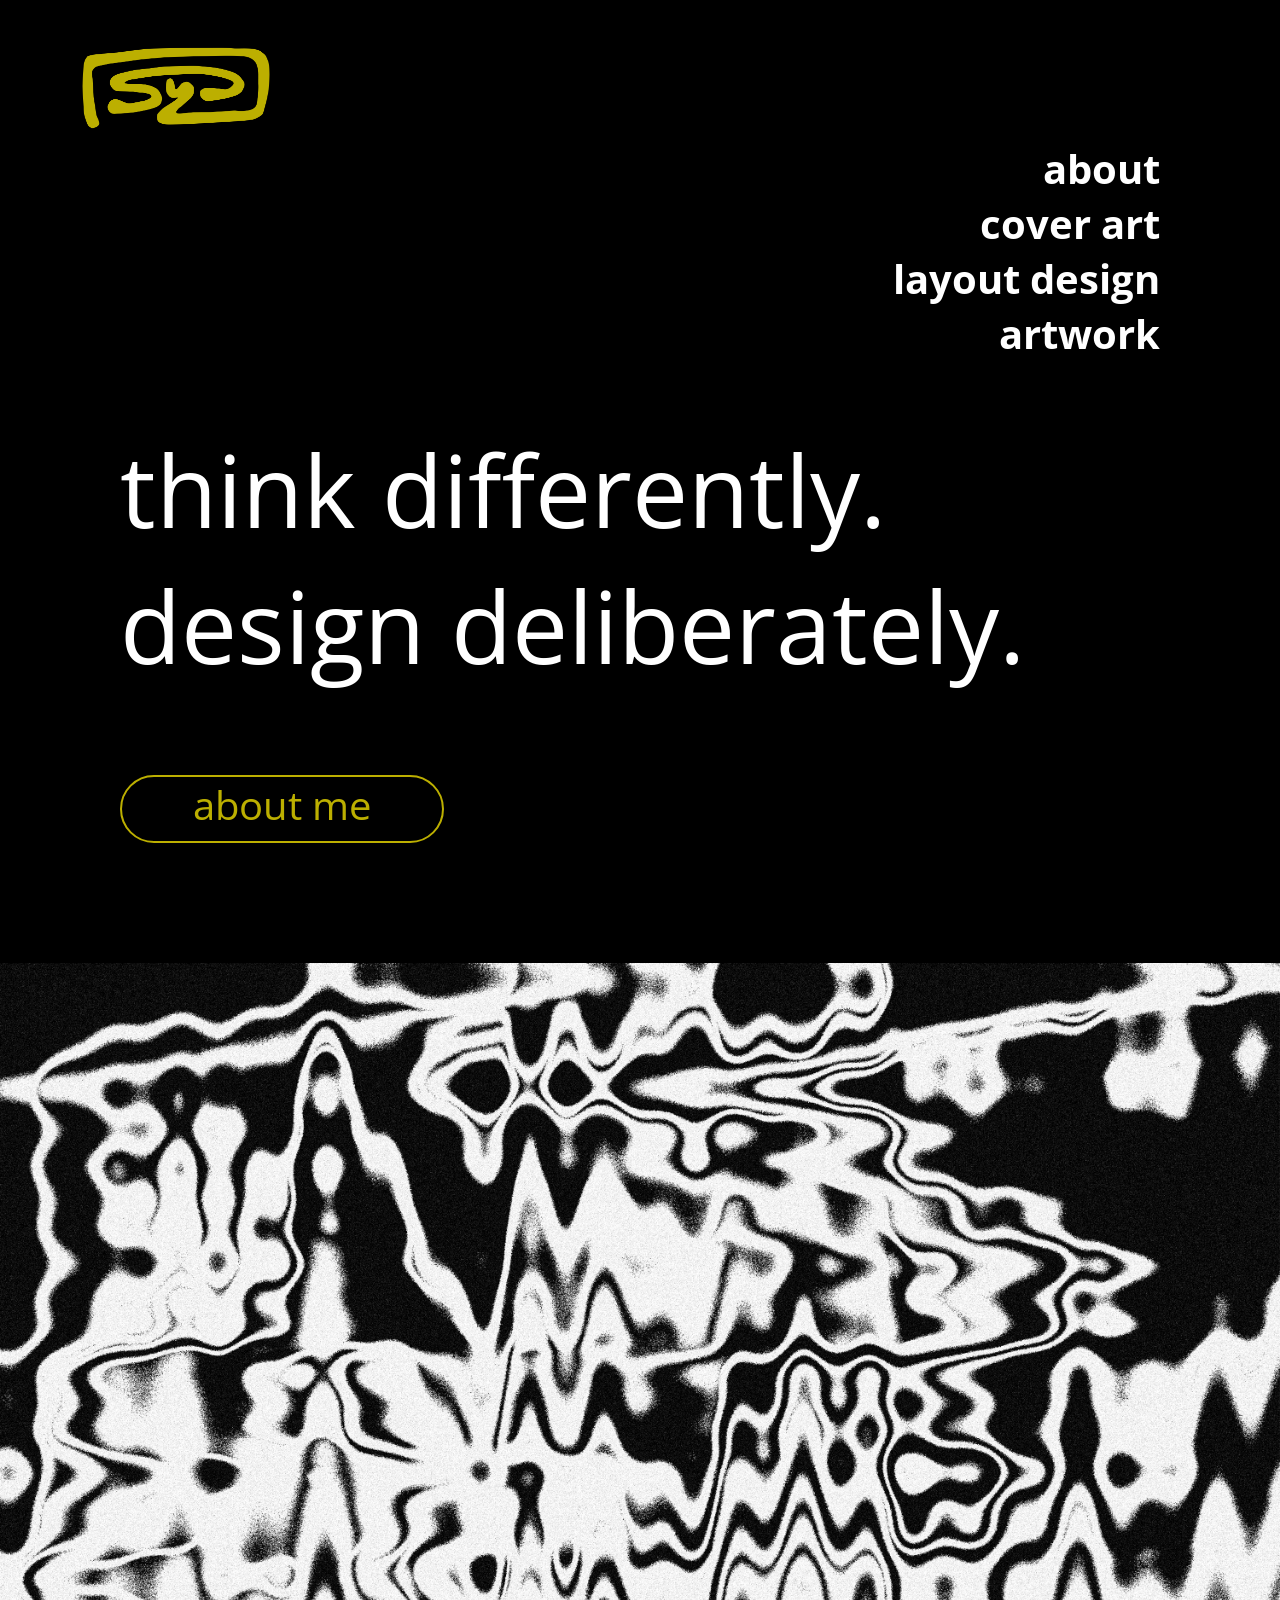
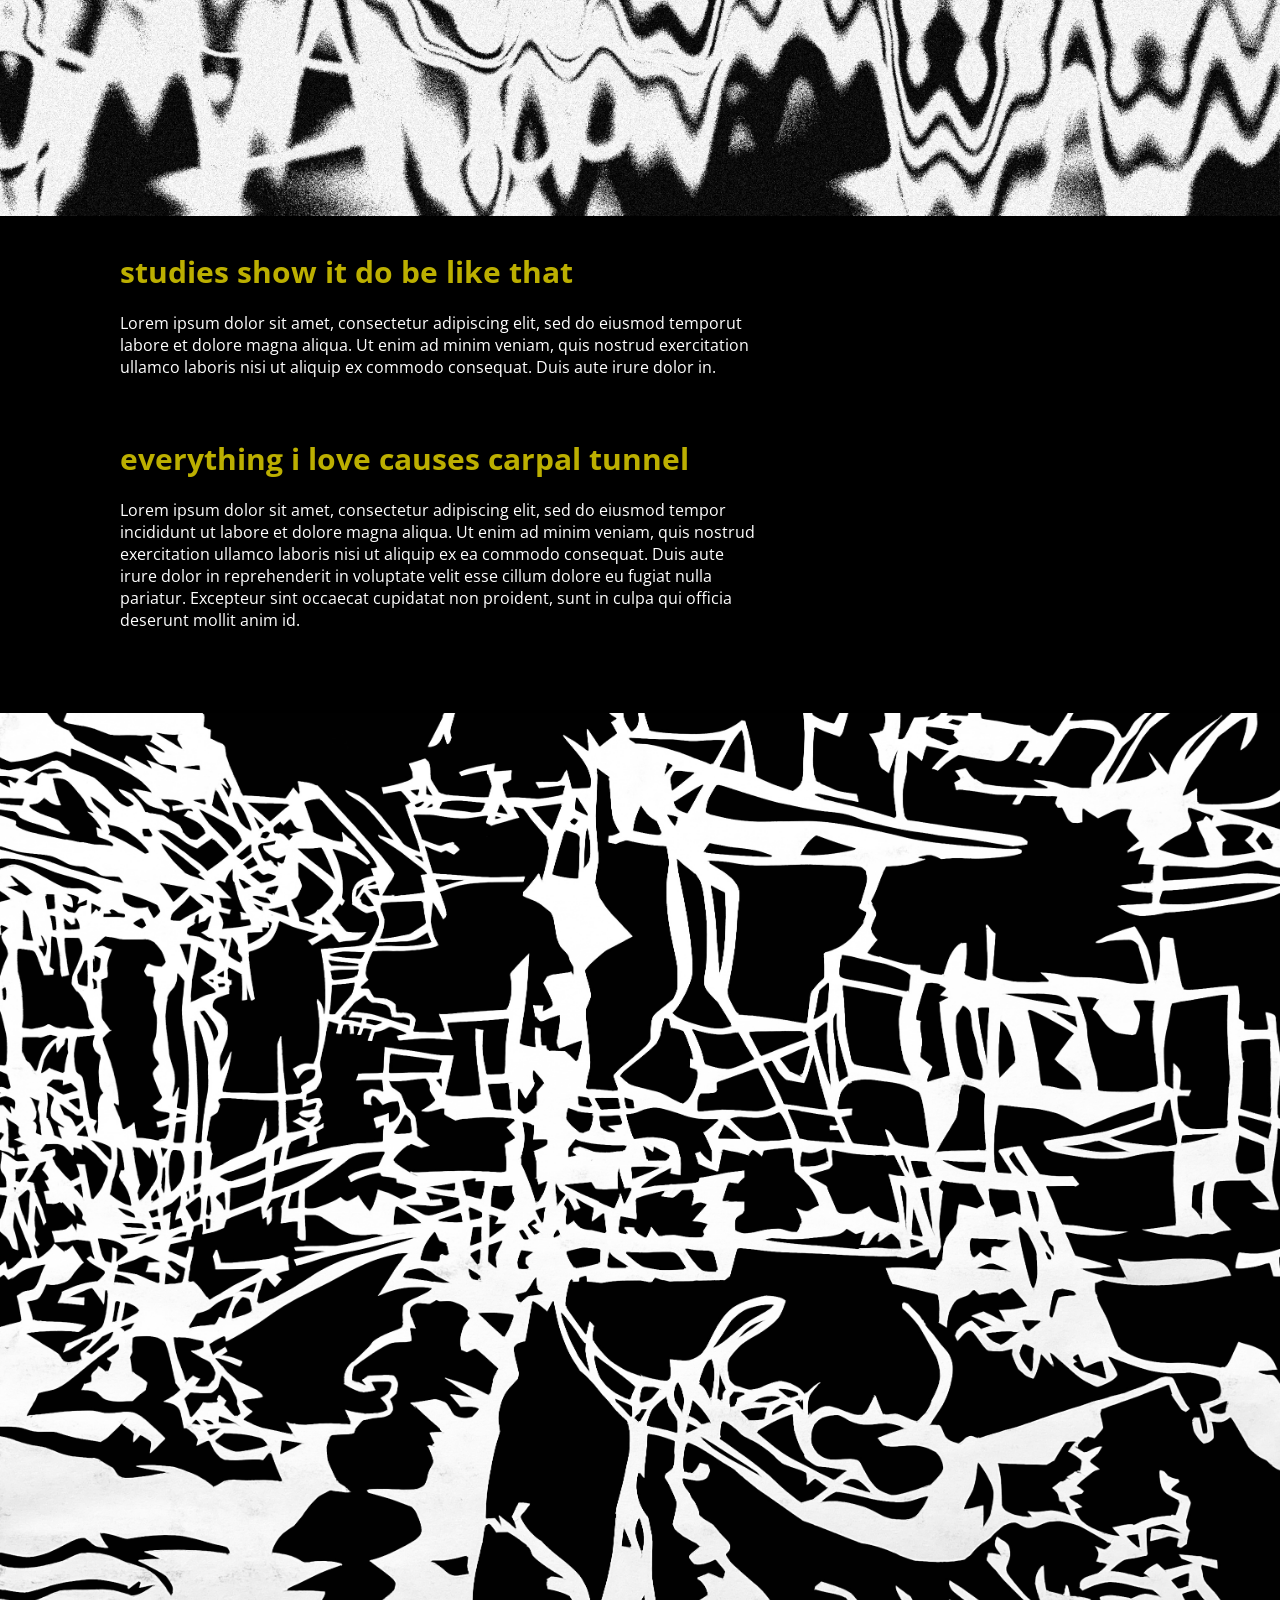
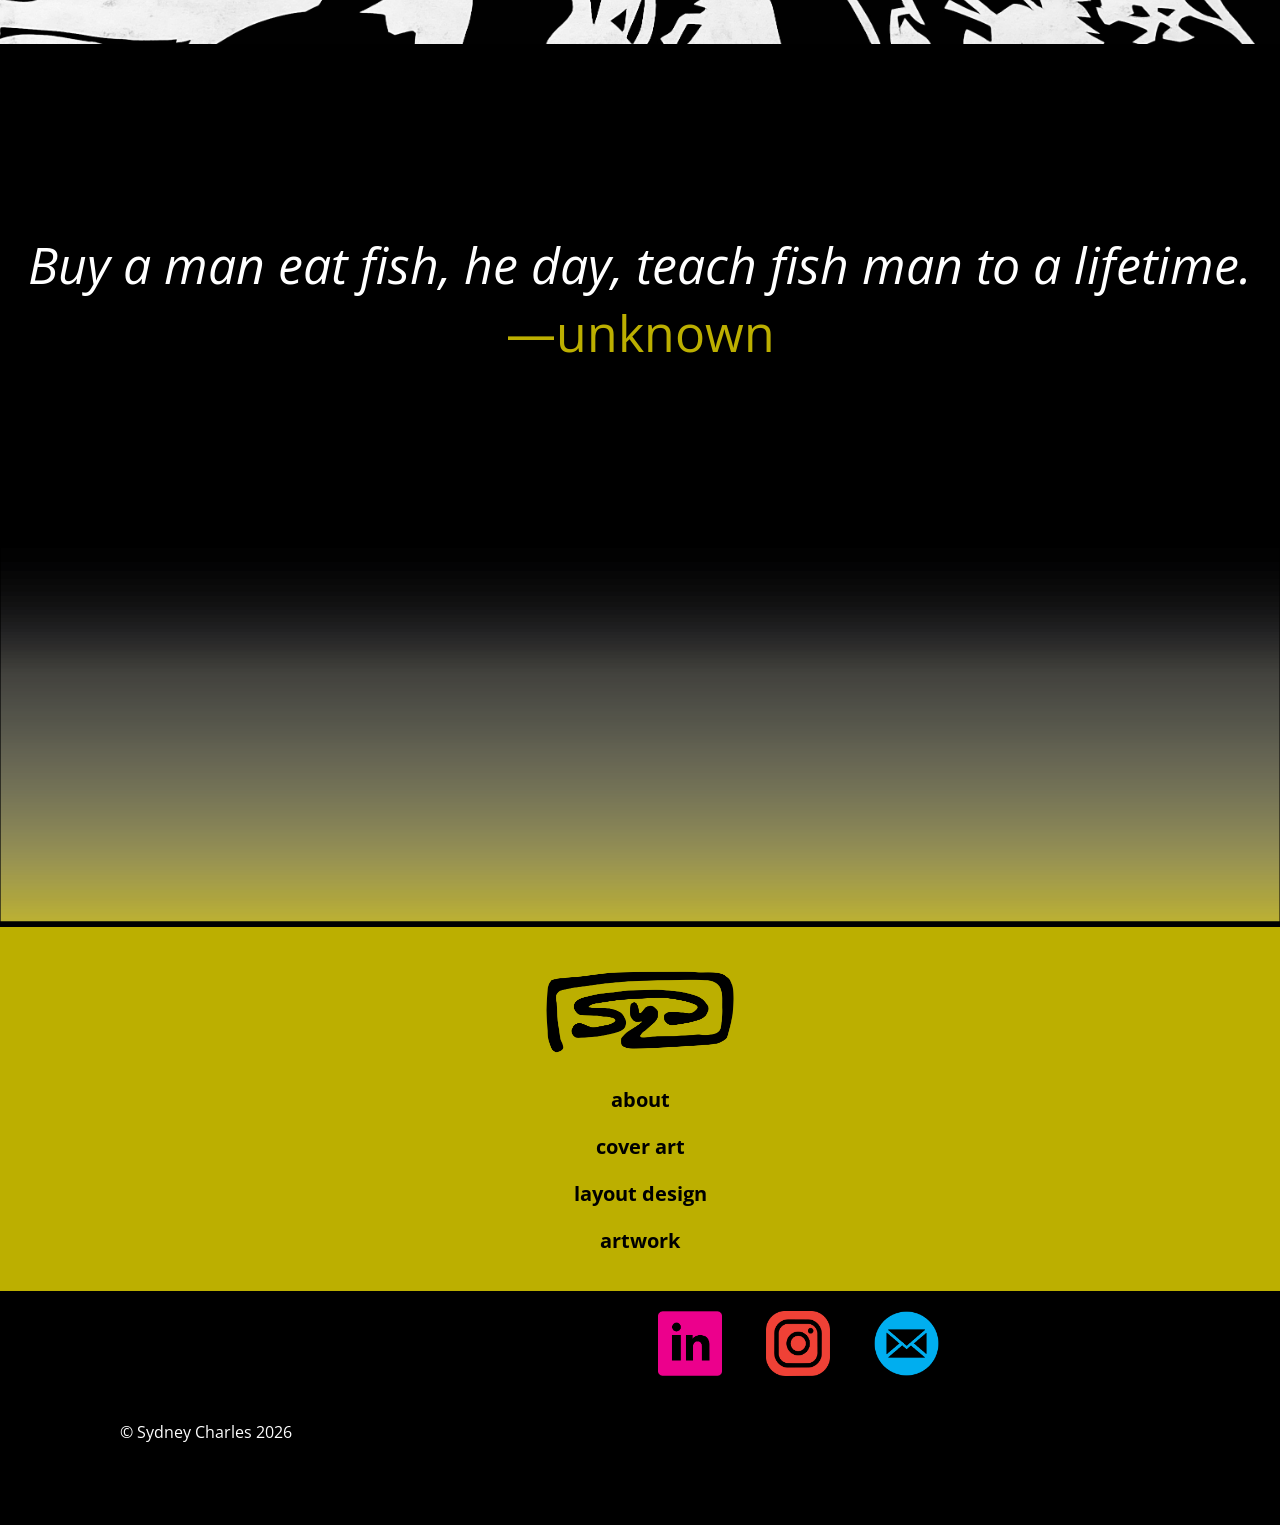
==== index.html @ a8200eae "new commit" ====
<!DOCTYPE html>
<html>  
    <head>
        <title>
            sydney_charles's portfolio site
        </title>
        <link rel="stylesheet" href="./style.css">
        <link rel="preconnect" href="https://fonts.googleapis.com">
        <link rel="preconnect" href="https://fonts.gstatic.com" crossorigin>
        <link href="https://fonts.googleapis.com/css2?family=Open+Sans:ital,wght@0,300..800;1,300..800&family=Special+Elite&display=swap" rel="stylesheet">
    </head>
    <body>
        <div>
            <div>
                <a href=" /">
                <img src="/assets/sydlogo-char.png" class="logo"> 
                </a>
            </div>
            <div class="navbardiv">
                <a href=" /about" class="navbar">
                    <p>
                    about
                    </p>
                </a>
                <a href=" /coverart" class="navbar">
                    <p>
                    cover art
                    </p>
                </a>
                <a href=" /layoutdesign" class="navbar">
                    <p>
                    layout design
                    </p>
                </a>
                <a href=" /artwork" class="navbar">
                    <p>
                    artwork
                    </p>
                </a>
            </div>
        </div>
        <div class="motto">
            <p>
                think differently.
                <br/>
                <span class="mottofun1">d</span><span class="mottofun1">e</span><span class="mottofun1">s</span><span class="mottofun1">i</span><span class="mottofun1">g</span><span class="mottofun1">n</span> deliberately.
            </p>
        </div>
    <br/>
        <div class="calltoaction">
            <a href="/about">
                <p>
                    about me
                </p>
            </a>
        </div>
        <div class="gap">

        </div>
        <img class="fullwidthimage" src="assets/melting.jpg">
        <div class="blurbtitle">
            <p>
                studies show it do be like that
            </p>
        </div>
        <div class="blurb">
            <p>
                Lorem ipsum dolor sit amet, consectetur adipiscing elit, 
                sed do eiusmod temporut labore et dolore magna aliqua. 
                Ut enim ad minim veniam, quis nostrud exercitation ullamco 
                laboris nisi ut aliquip ex commodo consequat. Duis aute irure 
                dolor in.

            </p>
        </div>
        <div class="blurbtitle">
            <p>
                everything i love causes carpal tunnel
            </p>
        </div>
        <div class="blurb">
            <p>
                Lorem ipsum dolor sit amet, consectetur adipiscing elit, 
                sed do eiusmod tempor incididunt ut labore et dolore magna aliqua. 
                Ut enim ad minim veniam, quis nostrud exercitation ullamco laboris 
                nisi ut aliquip ex ea commodo consequat. Duis aute irure dolor in 
                reprehenderit in voluptate velit esse cillum dolore eu fugiat nulla 
                pariatur. Excepteur sint occaecat cupidatat non proident, sunt in culpa
                qui officia deserunt mollit anim id.
            </p>
        </div>
    <br/>
        <div>
            <img class="fullwidthimage" src="./assets/image_collage4.JPG" alt="collage4">
        </div>
    <br/>
        <div class="quote">
            <p>
                <i>Buy a man eat fish, he day, teach fish man to a lifetime.</i> 
                <span class="yellowtext">—unknown</span>
            </p>
        </div>
        <img src="/assets/footergradient.png" class="footergradient">
        <div class="footer">
            <br/>
            <a href="/">
                <img src="/assets/sydlogo-black.png" class="logofooter">
            </a>
        </div>
        <div class="footer">
            <a href=" /about">
                <p>
                    about
                </p>
            </a>
        </div>
        <div class="footer">
            <a href=" /coverart">
                <p>
                    cover art
                </p>
            </a>
        </div>
        <div class="footer">
            <a href=" /layoutdesign">
                <p>
                    layout design
                </p>
            </a>
        </div>
        <div class="footer">
            <a href=" /artwork">
                <p>
                    artwork
                    <br/>
                    <br/>
                </p>
            </a>
        </div>
        <div class="contacticons">
            <a href="https://www.linkedin.com/in/sydney-charles-209531306/"
                target="_blank">
                <img class="linkedin" src="/assets/linkedinlogo.png">
            </a>
            <a href="https://www.instagram.com/syd_send/"
                target="_blank">
                <img class="linkedin" src="/assets/instagramlogo.png">
            </a>
            <a href="mailto:sydneykcharles@gmail.com">
               <img class="linkedin" src="/assets/email.png">
            </a>
        </div>
        <div>
            <p class="blurb">
                © Sydney Charles 2026
            </p>
        </div>
        <p>
            (i'm keeping this for reference) My favorite website
            <a href="https://google.com"
            target="_blank"
            rel="noopener norefferer"
            >
            Google!
            </a>
        </p>
    </body>
</html>
---- style.css ----
body {
    font-family: "open sans";
    background-color: black;
}

* {
    margin: 0;
    padding: 0;
}

a {
    text-decoration: none;
    color: inherit;
}

:root {
    --chartreuse: #BCAF00;
}

.logo {
    max-width: 15%;
    margin: 40px 0px 0px 80px;
    position: ;
}

.logofooter {
    max-width: 15%;
    margin: 0px 0px 0px 0px
}

.navbar {
    color:white;
    background-color:black;
    font-size: 40px;
    font-weight: bold;
    overflow: scroll;
    font-family: "open sans";
    text-align: right;
}

.navbardiv {
    margin: 0px 120px 0px 0px;
}

.navbar:hover {
    color: var(--chartreuse);
    cursor: pointer;
}

.navbar:active {
    color:orangered;
}

.motto {
    color: white;
    background-color: black;
    font-size: 100px;
    font-weight:;
    margin: 60px 0px 40px 120px;
}

.mottofun1:hover {
    color:#BCAF00;
    cursor: crosshair;
}

.calltoaction {
    color: var(--chartreuse);
    background-color: black;
    font-size: 40px;
    font-weight: ;
    width: 20rem;
    height: 4rem;
    text-align: center;
    border: 2px;
    border-style:solid;
    border-color: var(--chartreuse);
    border-radius: 20rem;
    padding: 0px 0px 0px 0px;
    margin: 20px 0px 0px 120px;
}

.calltoaction:hover {
    cursor: pointer;
    background-color: #BCAF00;
    color: black;
    border-color: var(--chartreuse);
}

.calltoaction:active {
    background-color:orangered;
    color:black;
    border-color:orangered
}

.blurb {
    color: white;
    background-color: black;
    font-size: 16px;
    width: 50%;
    margin: 20px 0px 60px 120px;

}
.blurbtitle {
    color: var(--chartreuse);
    background-color: black;
    font-size: 30px;
    margin: 30px 0px 0px 120px;
    font-weight: bold;
}

.fullwidthimage {
    max-width: 100%;
}

.quote {
    color: white;
    background-color: black;
    font-size: 50px;
    margin: 10rem 0rem;
    text-align: center;
}

.yellowtext {
    color:#BCAF00
}

.footer {
    text-align: center;
    color: black;
    background-color: #BCAF00;
    font-size: 20px;
    padding: 10px 0px;
    font-weight: bold;
}

.footer:hover {
    color:orangered;
    cursor:pointer;
}

.footer:active {
    color:#00aeef
}
.email {
    color: white;
    background-color:#BCAF00;
    text-align: center;
    padding: 2rem;
    font-weight: ;
    font-size: 20px;
}
.email:hover {
    background-color: ;
    color: orangered;
}

.linkedin {
    max-width: 10%;
    padding:20px 20px;
}

.portrait {
    max-width:25%;
    max-height:fit-content;
    border-style:solid;
    border:4px;
    border-color:#BCAF00;
    border-radius:;
    margin: 0px 0px 0px 120px;
}

.albumimage {
    max-width: 50%;
    margin: 0px 0px 0px 120px;
}

.threequarterwidthimage {
    max-width: 75%;
    max-height: auto;
    margin: 0px 0px 0px 120px;
}

.halfwidthimage {
    max-width: 50%;
    max-height: auto;
}

.smallimage {
    max-width: 20%;

}

.funcategories {
    transform: rotate(-90deg);
    display: inline-block;
    margin: 0px 0px 0px 0px;
    max-width:300px;
    top: 145px;
    left: 80px;

}

.aboutimage {
    max-width: 500px;
}

.fableimage {
    max-width: 50%;
    margin: 0px 0px 0px 120px;
}

.fable {
    background-color: black;
    padding: 0px 0px 0px 0px;
}

.fableblurb {
    color: white;
    background-color: black;
    font-size: 16px;
    width: 50%;
    margin: 20px 0px 0px 120px;
    padding: 0px 0px 60px 0px
}

.fableblurbtitle {
    color: var(--chartreuse);
    background-color: black;
    font-size: 30px;
    margin: 30px 0px 0px 120px;
    font-weight: bold;
}

.fablegradient {
    max-width: 100%

}

.footergradient {
    max-width: 100%;
    margin: 0px;
}

.drawingimage {
    max-height: 600px;
}

.drawingimagediv {
    margin: 0px 0px 0px 120px;
}

.origamipainting {
    margin: 0px 0px 0px 120px;
}

.collage {
    max-height: 500px;
}

.collagediv {
    margin: 0px 0px 0px 120px;
}

.contacticons {
    margin: 0px 0px 0px 638px;
}

.gap {
    margin: 120px 0px;
}

.aboutimagediv {
    margin: 0px 0px 0px 120px;
}

.aboutimage {
    max-height: 300px;
}

.bananasdiv {
    margin: 0px 0px 0px 120px  
}

.bananas {
    max-height: 600px;
}

.possumicon {
    max-height: 180px;
}

.possum {
    max-height: 500px;
}

.possumdiv {
    margin: 0px 0px 0px 120px;
}

.theater {
    max-height: 500px;
}

.theaterpres {
    max-width: 500px;
}
.theaterdiv {
    margin: 0px 0px 0px 120px;
}
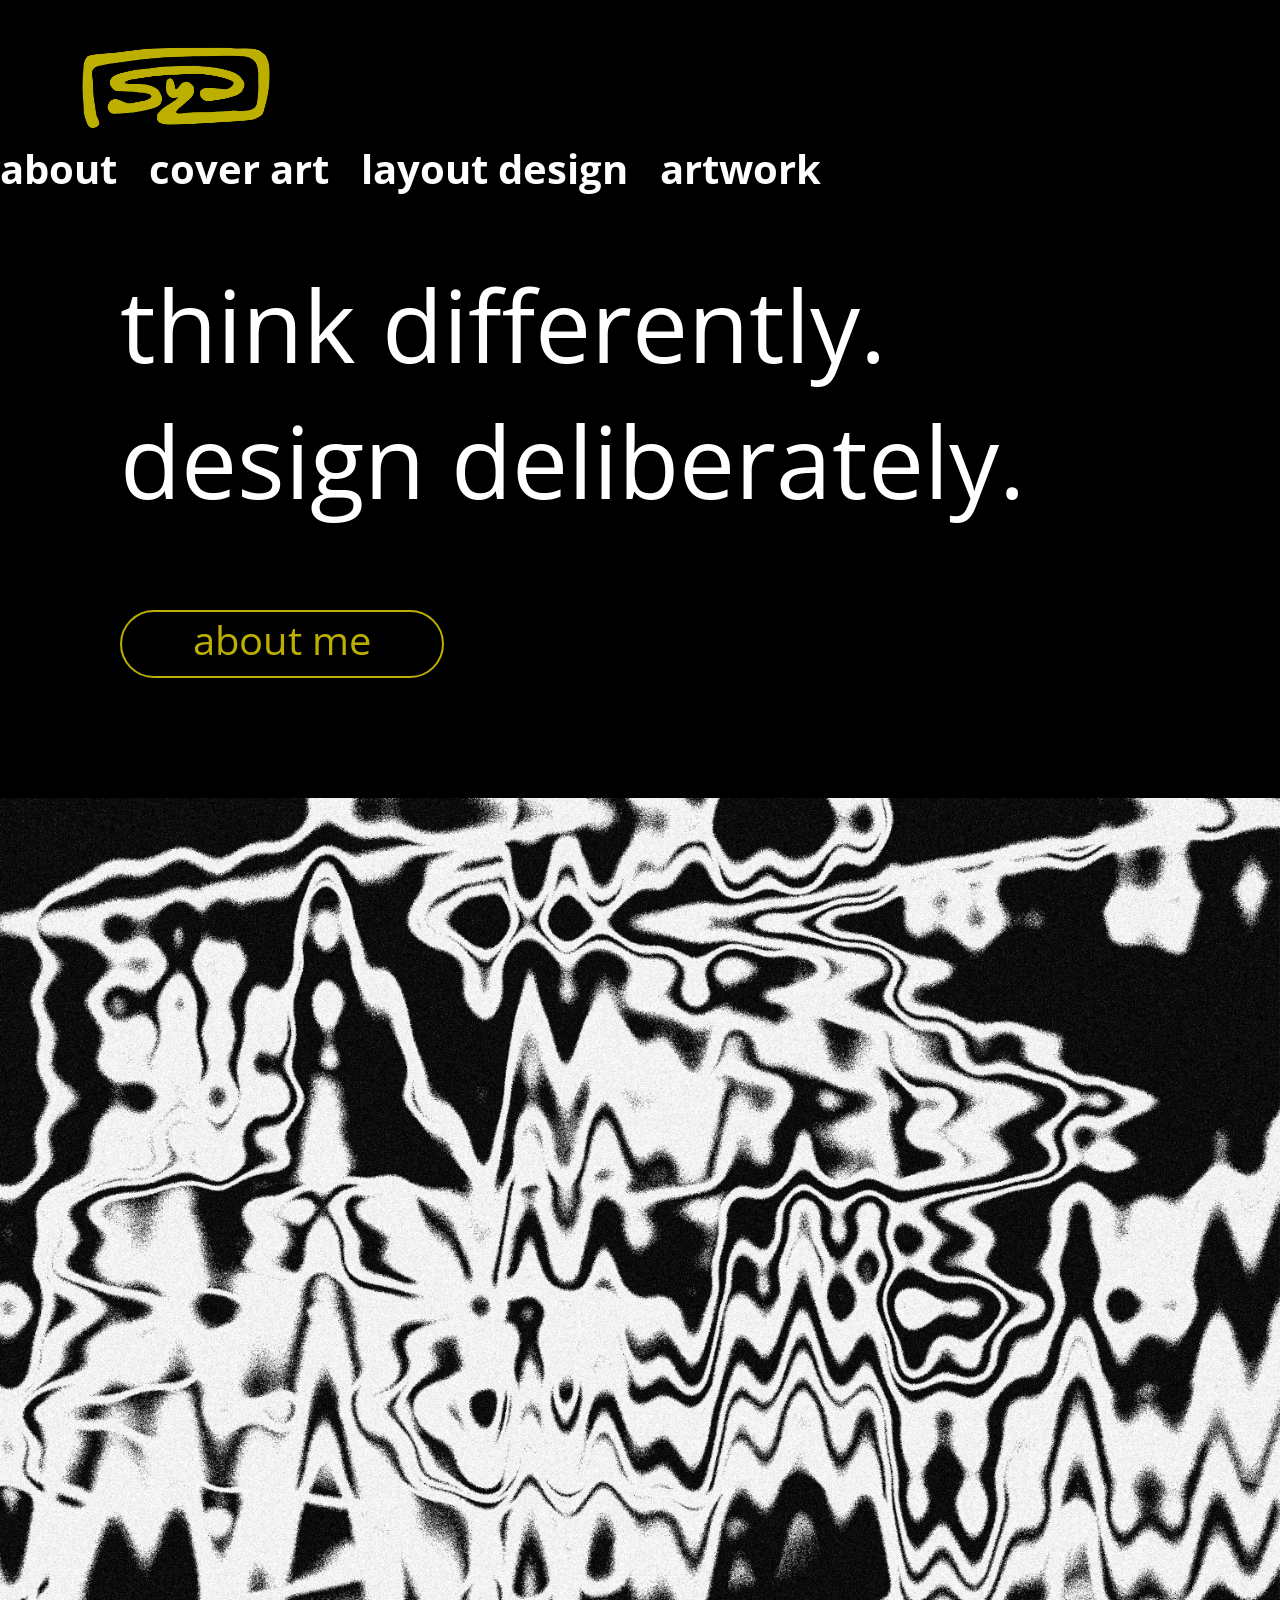
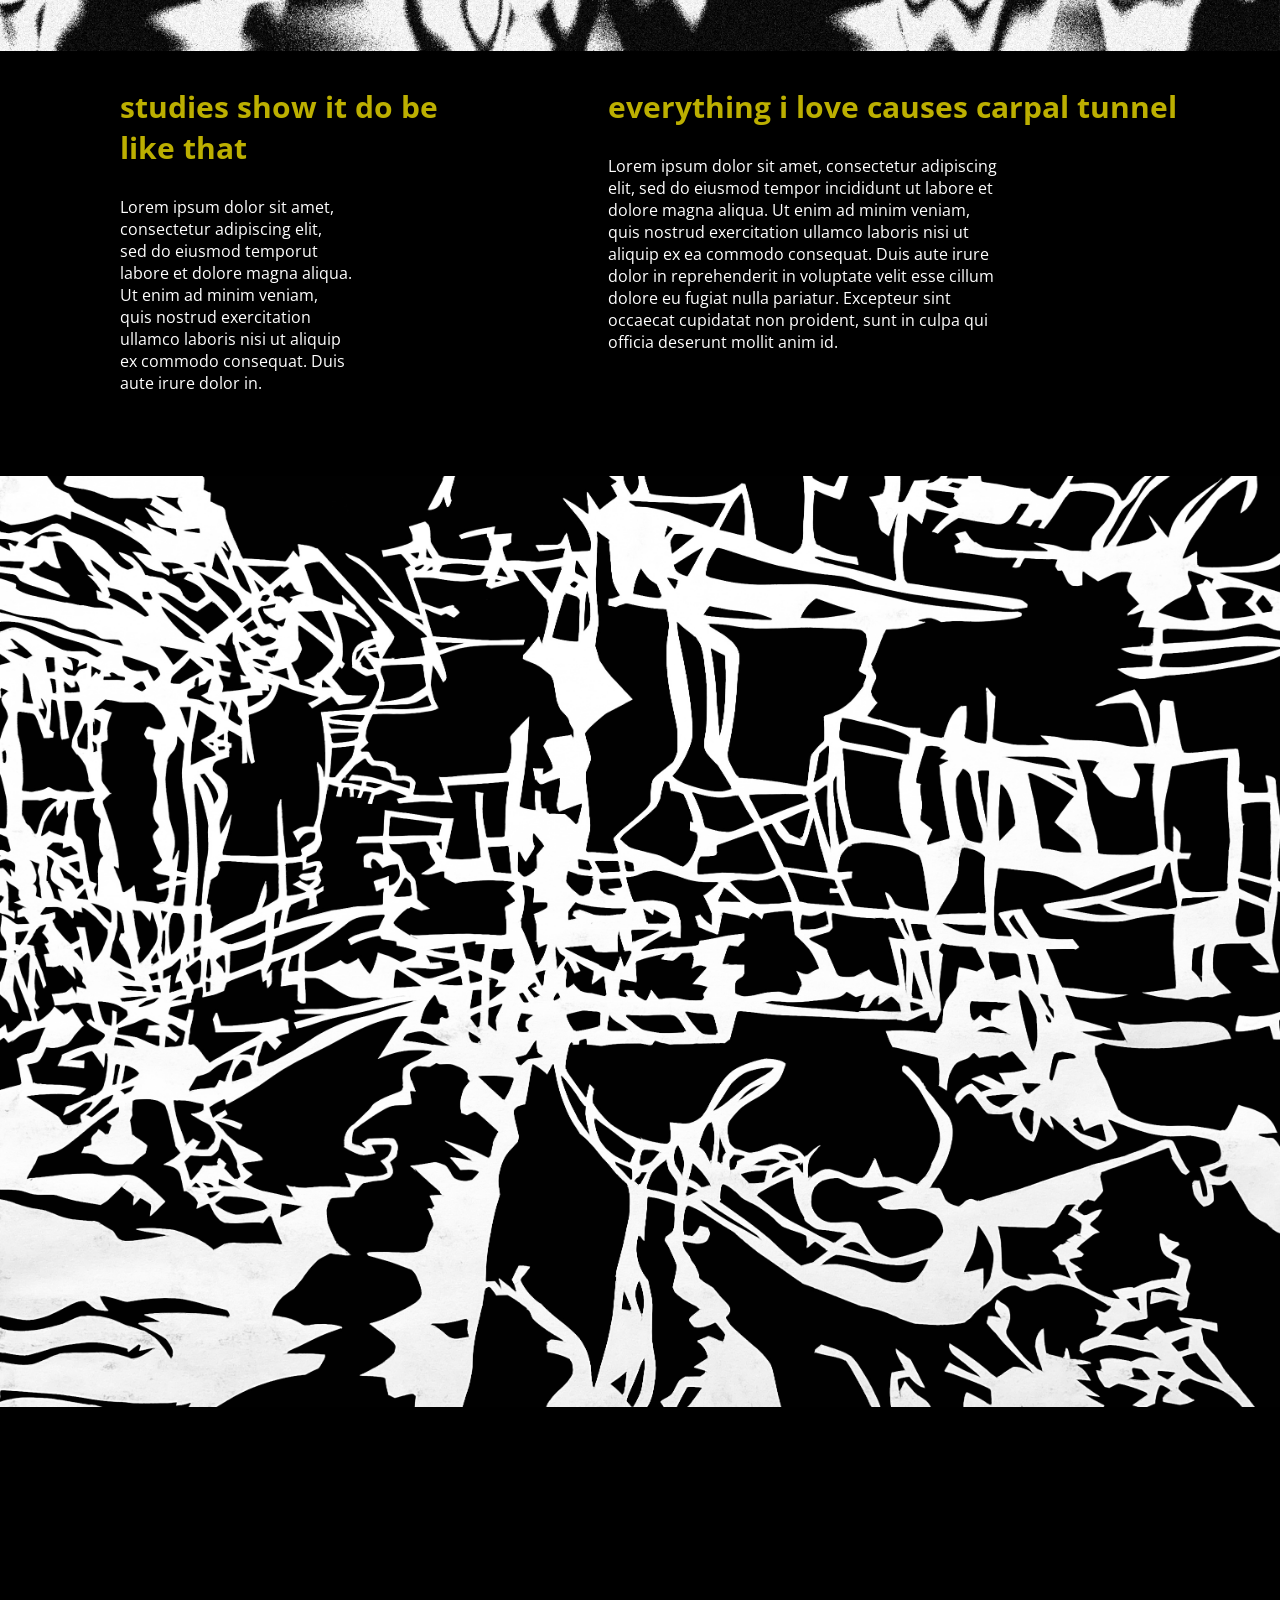
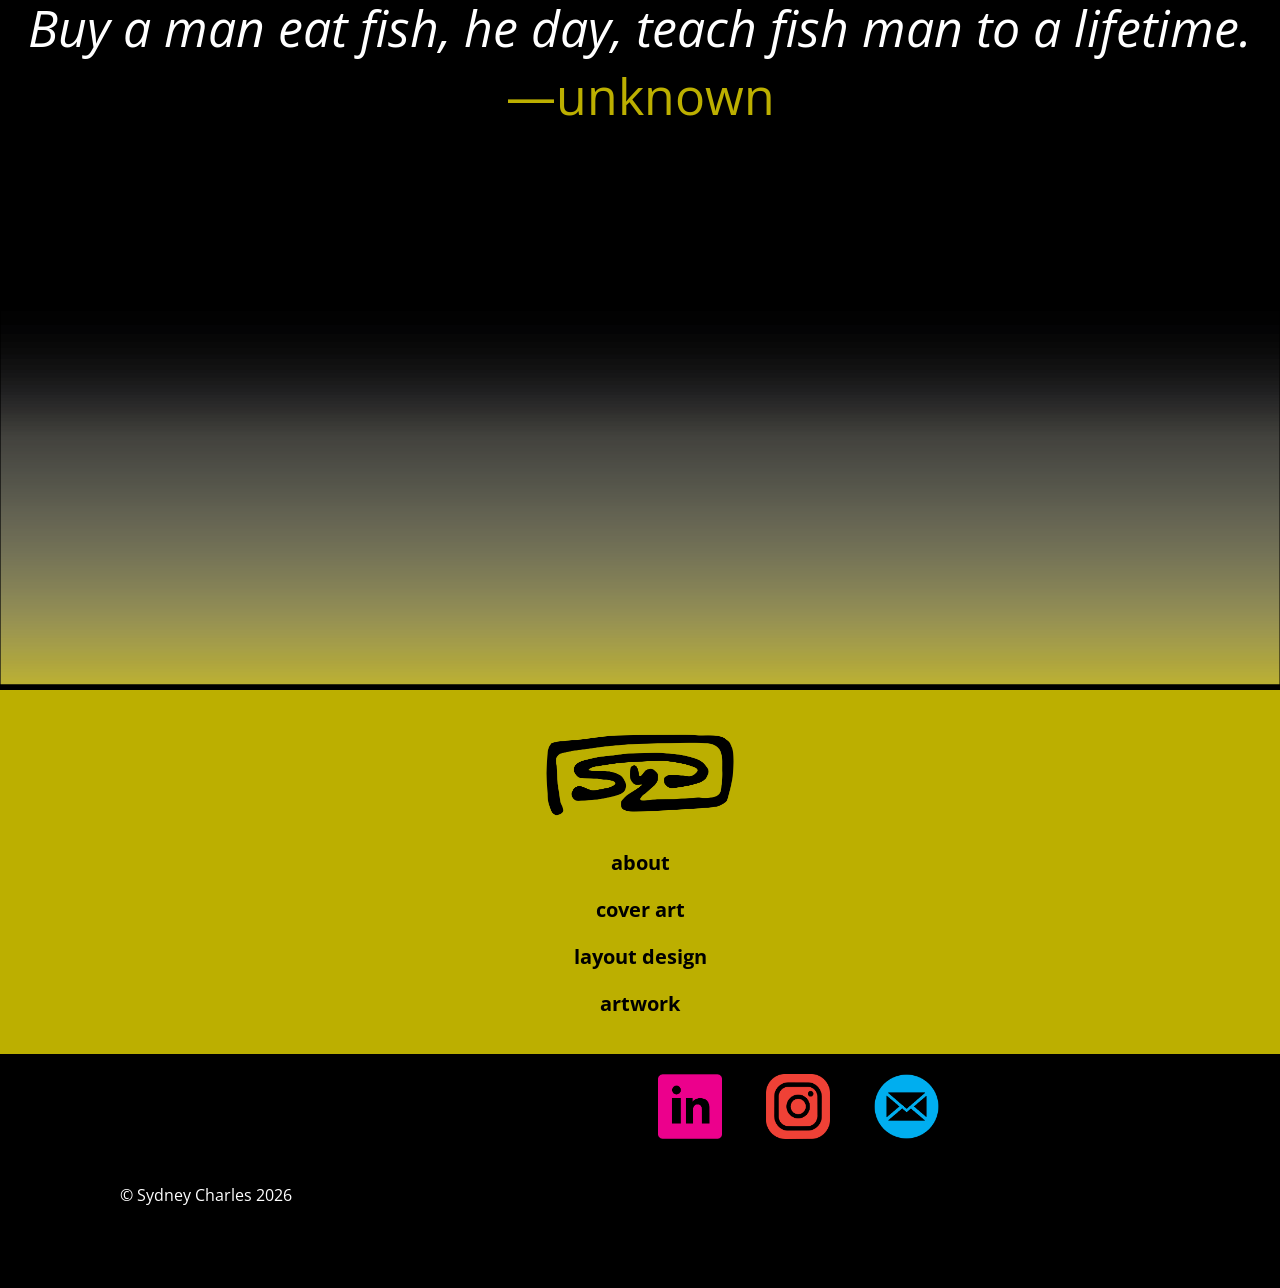
==== commit 8f500385: "new commit" ====
--- a/index.html
+++ b/index.html
@@ -58,36 +58,33 @@
 
         </div>
         <img class="fullwidthimage" src="assets/melting.jpg">
-        <div class="blurbtitle">
-            <p>
-                studies show it do be like that
+        <div class="blurbcontainer">
+            <div class="blurbchild">
+                <p class="blurbtitle">
+                    studies show it do be like that
+                </p>
+                <p class="blurb">
+                    Lorem ipsum dolor sit amet, consectetur adipiscing elit, 
+                    sed do eiusmod temporut labore et dolore magna aliqua. 
+                    Ut enim ad minim veniam, quis nostrud exercitation ullamco 
+                    laboris nisi ut aliquip ex commodo consequat. Duis aute irure 
+                    dolor in.
+                </p>
+            </div>
+            <div class="blurbchild">
+                <p class="blurbtitle">
+                    everything i love causes carpal tunnel
+                </p>
+                <p class="blurb">
+                    Lorem ipsum dolor sit amet, consectetur adipiscing elit, 
+                    sed do eiusmod tempor incididunt ut labore et dolore magna aliqua. 
+                    Ut enim ad minim veniam, quis nostrud exercitation ullamco laboris 
+                    nisi ut aliquip ex ea commodo consequat. Duis aute irure dolor in 
+                    reprehenderit in voluptate velit esse cillum dolore eu fugiat nulla 
+                    pariatur. Excepteur sint occaecat cupidatat non proident, sunt in culpa
+                    qui officia deserunt mollit anim id.
             </p>
-        </div>
-        <div class="blurb">
-            <p>
-                Lorem ipsum dolor sit amet, consectetur adipiscing elit, 
-                sed do eiusmod temporut labore et dolore magna aliqua. 
-                Ut enim ad minim veniam, quis nostrud exercitation ullamco 
-                laboris nisi ut aliquip ex commodo consequat. Duis aute irure 
-                dolor in.
-
-            </p>
-        </div>
-        <div class="blurbtitle">
-            <p>
-                everything i love causes carpal tunnel
-            </p>
-        </div>
-        <div class="blurb">
-            <p>
-                Lorem ipsum dolor sit amet, consectetur adipiscing elit, 
-                sed do eiusmod tempor incididunt ut labore et dolore magna aliqua. 
-                Ut enim ad minim veniam, quis nostrud exercitation ullamco laboris 
-                nisi ut aliquip ex ea commodo consequat. Duis aute irure dolor in 
-                reprehenderit in voluptate velit esse cillum dolore eu fugiat nulla 
-                pariatur. Excepteur sint occaecat cupidatat non proident, sunt in culpa
-                qui officia deserunt mollit anim id.
-            </p>
+            </div>
         </div>
     <br/>
         <div>
--- a/style.css
+++ b/style.css
@@ -40,6 +40,11 @@
 
 .navbardiv {
     margin: 0px 120px 0px 0px;
+    display: flex;
+    flex-direction: row;
+    justify-content: left;
+    align-items: start;
+    gap: 32px;
 }
 
 .navbar:hover {
@@ -109,6 +114,26 @@
     font-weight: bold;
 }
 
+.blurbcontainer {
+    display: flex;
+    flex-direction: column;
+    gap: .75rem;
+}
+
+.blurbchild {
+    display: flex;
+    flex-direction: column;
+    gap: 8px;
+}
+
+@media screen and (min-width:320px) {
+    .blurbcontainer {
+        display: flex;
+        flex-direction: row;
+        gap: 1.5rem;
+    }
+}
+
 .fullwidthimage {
     max-width: 100%;
 }
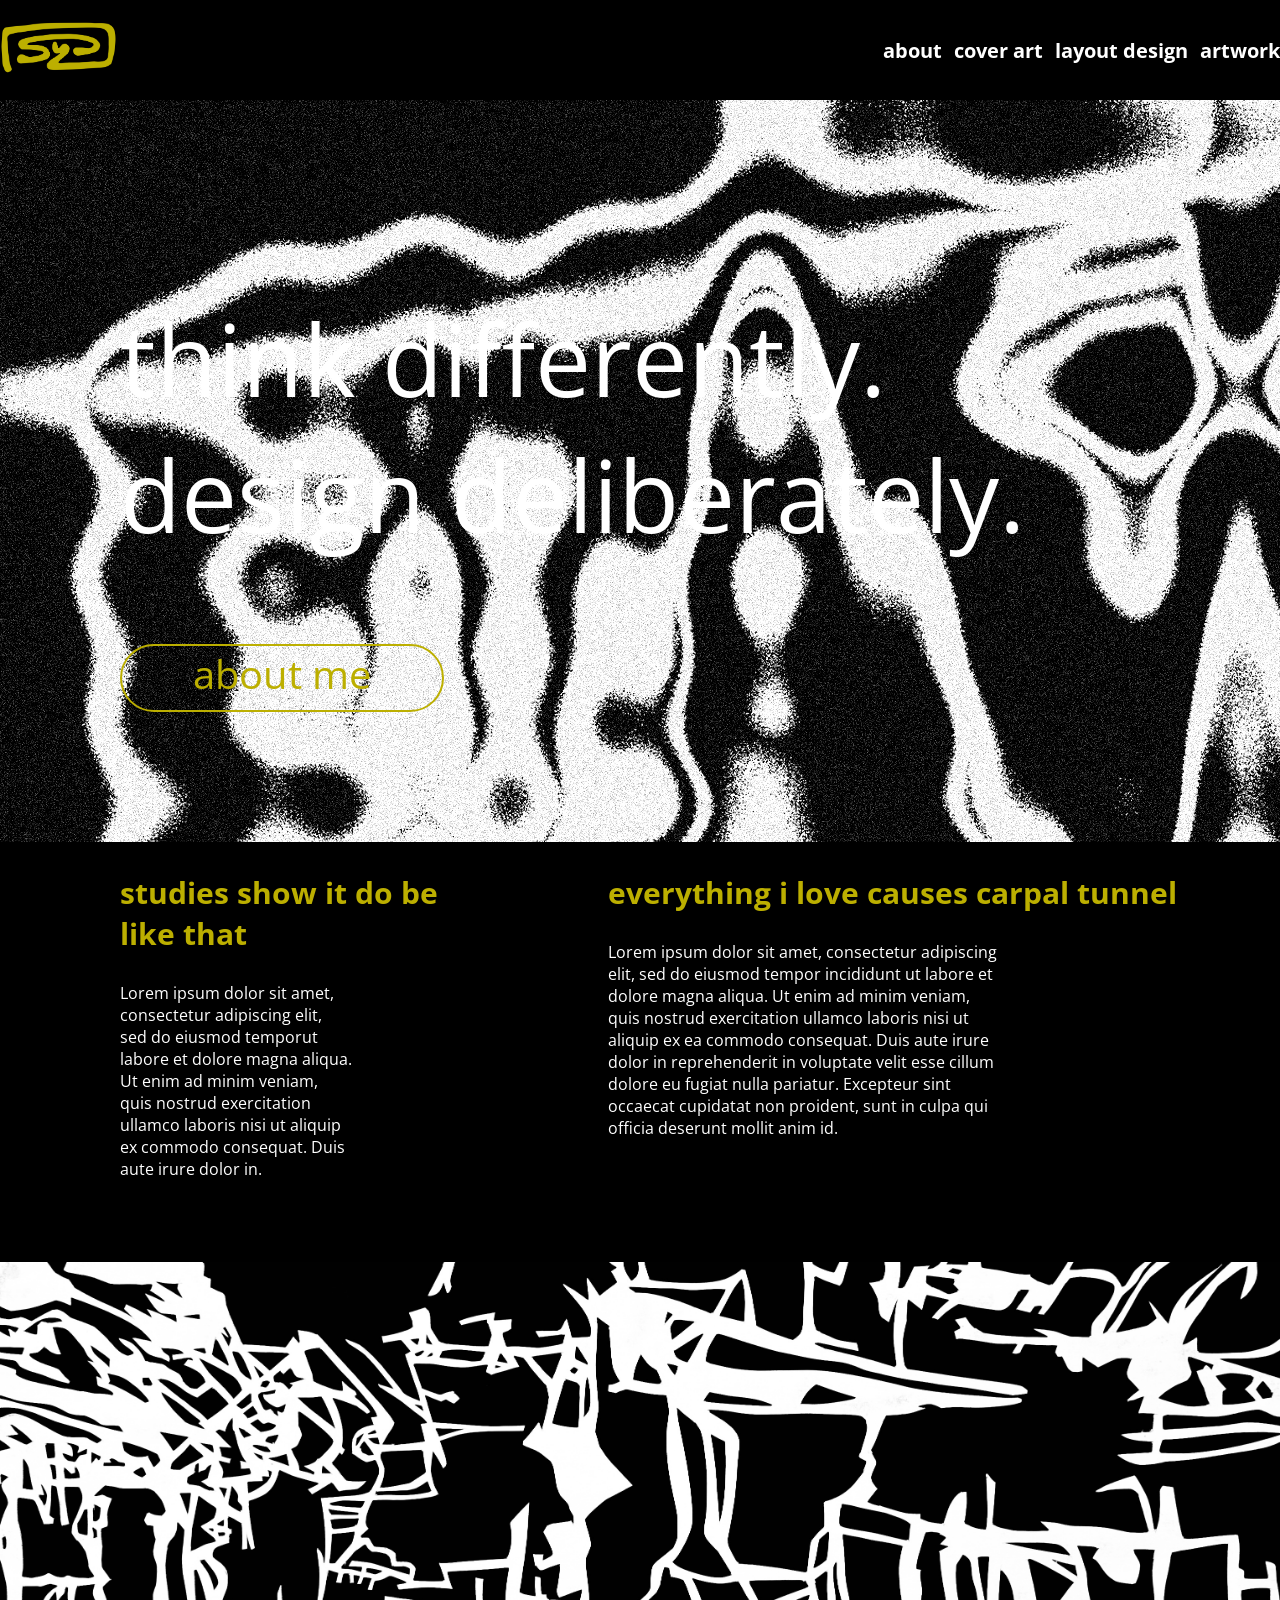
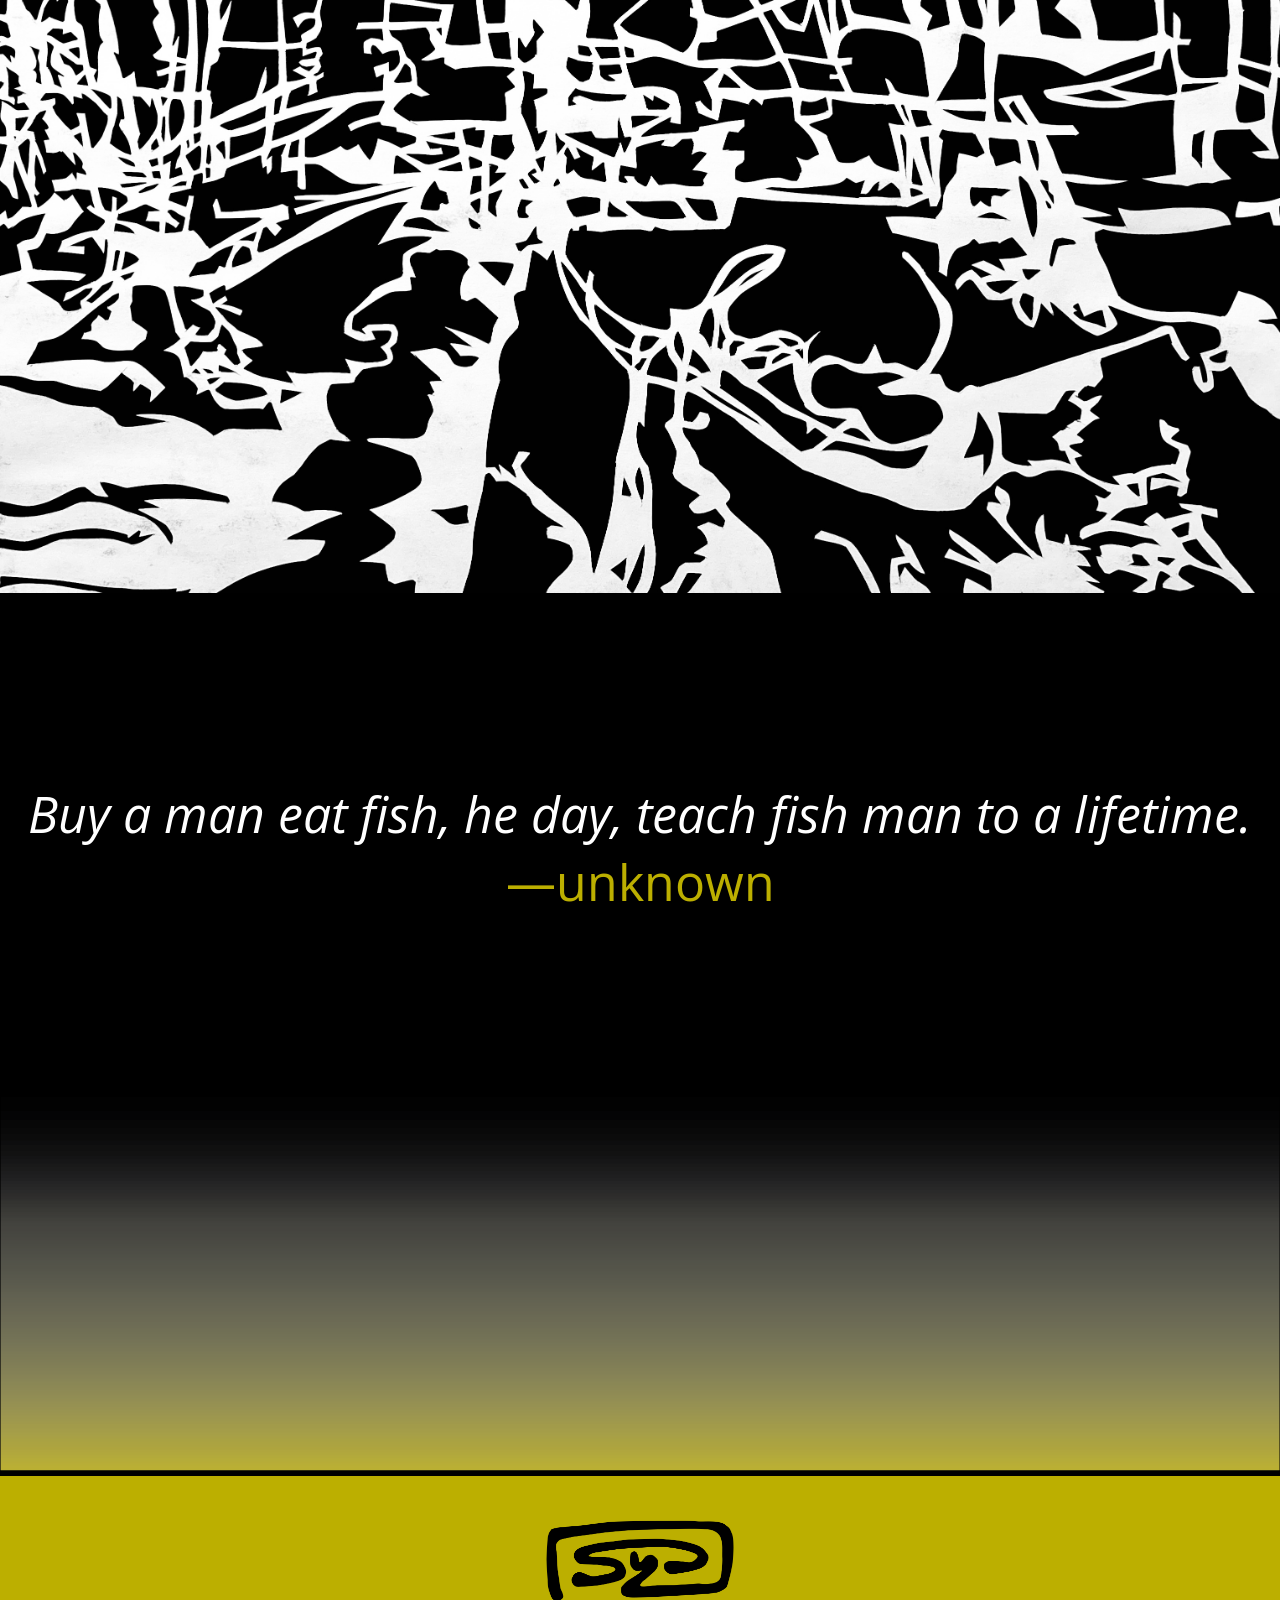
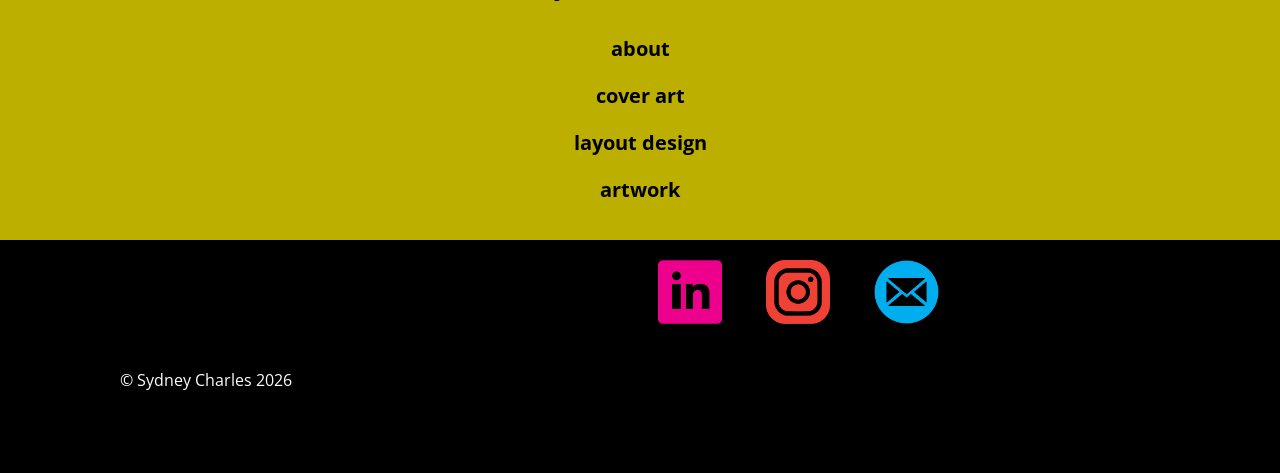
==== commit ab8dd126: "new commit" ====
--- a/index.html
+++ b/index.html
@@ -10,54 +10,54 @@
         <link href="https://fonts.googleapis.com/css2?family=Open+Sans:ital,wght@0,300..800;1,300..800&family=Special+Elite&display=swap" rel="stylesheet">
     </head>
     <body>
-        <div>
+        <div class="navbardiv">
             <div>
                 <a href=" /">
                 <img src="/assets/sydlogo-char.png" class="logo"> 
                 </a>
             </div>
-            <div class="navbardiv">
-                <a href=" /about" class="navbar">
+            <div class="navbar">
+                <a href=" /about" class="">
                     <p>
-                    about
+                        about
                     </p>
                 </a>
-                <a href=" /coverart" class="navbar">
+                <a href=" /coverart" class="">
                     <p>
-                    cover art
+                        cover art
                     </p>
                 </a>
-                <a href=" /layoutdesign" class="navbar">
+                <a href=" /layoutdesign" class="">
                     <p>
-                    layout design
+                        layout design
                     </p>
                 </a>
-                <a href=" /artwork" class="navbar">
+                <a href=" /artwork" class="">
                     <p>
-                    artwork
+                        artwork
                     </p>
                 </a>
             </div>
         </div>
-        <div class="motto">
-            <p>
-                think differently.
+
+        <div class="meltingbackground">
+            <div class="motto">
+                <p>
+                    think differently.
                 <br/>
-                <span class="mottofun1">d</span><span class="mottofun1">e</span><span class="mottofun1">s</span><span class="mottofun1">i</span><span class="mottofun1">g</span><span class="mottofun1">n</span> deliberately.
-            </p>
+                    <span class="mottofun1">d</span><span class="mottofun1">e</span><span class="mottofun1">s</span><span class="mottofun1">i</span><span class="mottofun1">g</span><span class="mottofun1">n</span> deliberately.
+                </p>
+            </div>
+    <br/>
+            <div class="calltoaction">
+                <a href="/about">
+                    <p>
+                        about me
+                    </p>
+                </a>
+            </div>
         </div>
-    <br/>
-        <div class="calltoaction">
-            <a href="/about">
-                <p>
-                    about me
-                </p>
-            </a>
-        </div>
-        <div class="gap">
 
-        </div>
-        <img class="fullwidthimage" src="assets/melting.jpg">
         <div class="blurbcontainer">
             <div class="blurbchild">
                 <p class="blurbtitle">
--- a/style.css
+++ b/style.css
@@ -19,8 +19,6 @@
 
 .logo {
     max-width: 15%;
-    margin: 40px 0px 0px 80px;
-    position: ;
 }
 
 .logofooter {
@@ -30,21 +28,24 @@
 
 .navbar {
     color:white;
-    background-color:black;
-    font-size: 40px;
+    font-size: 20px;
     font-weight: bold;
-    overflow: scroll;
     font-family: "open sans";
     text-align: right;
-}
-
-.navbardiv {
-    margin: 0px 120px 0px 0px;
     display: flex;
     flex-direction: row;
-    justify-content: left;
-    align-items: start;
-    gap: 32px;
+    justify-content: right;
+    align-items: center;
+    gap: 12px;
+    min-width: 500px;
+}
+
+.navbardiv {
+    display: flex;
+    flex-direction: row;
+    justify-content: right;
+    align-items: center;
+    height: 100px;
 }
 
 .navbar:hover {
@@ -58,7 +59,7 @@
 
 .motto {
     color: white;
-    background-color: black;
+    background-color: ;
     font-size: 100px;
     font-weight:;
     margin: 60px 0px 40px 120px;
@@ -71,7 +72,7 @@
 
 .calltoaction {
     color: var(--chartreuse);
-    background-color: black;
+    background-color: ;
     font-size: 40px;
     font-weight: ;
     width: 20rem;
@@ -98,6 +99,11 @@
     border-color:orangered
 }
 
+.meltingbackground {
+    background: url('/assets/melting.jpg');
+    padding: 130px 0px;
+}
+
 .blurb {
     color: white;
     background-color: black;
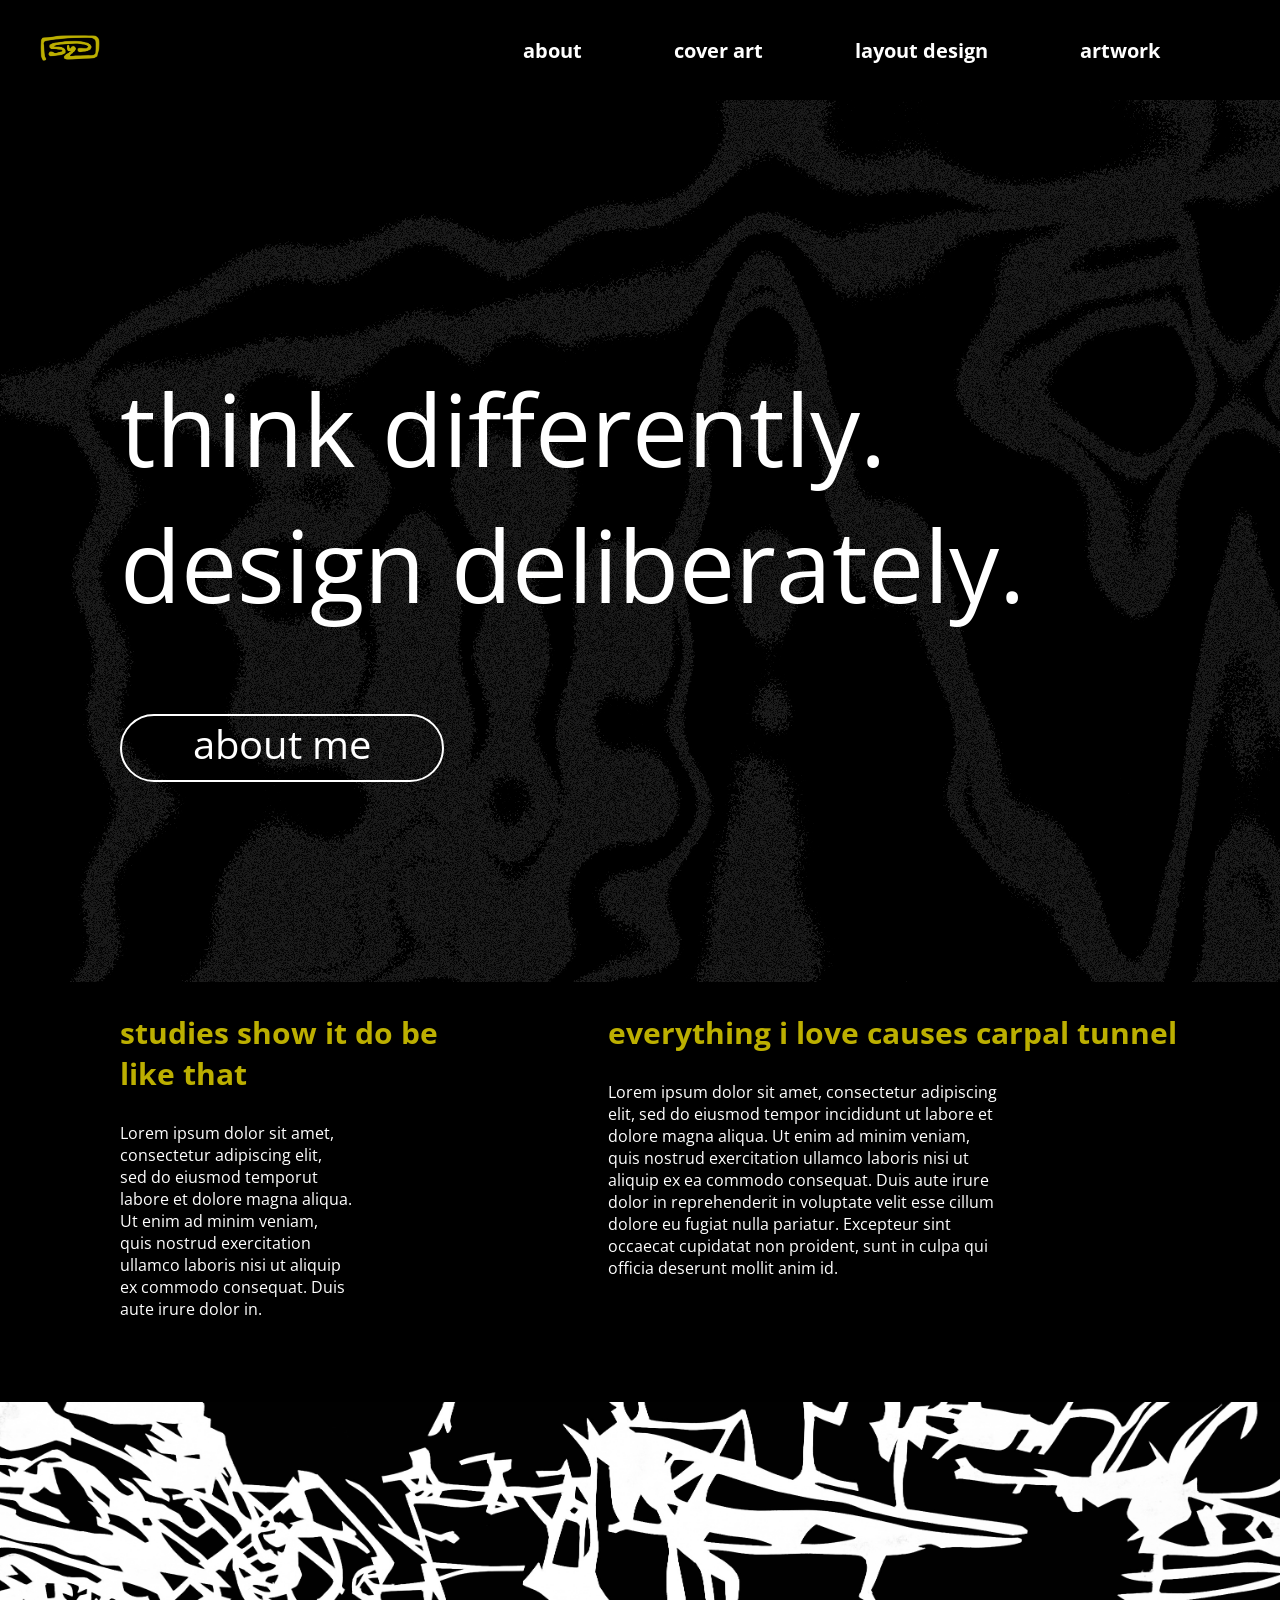
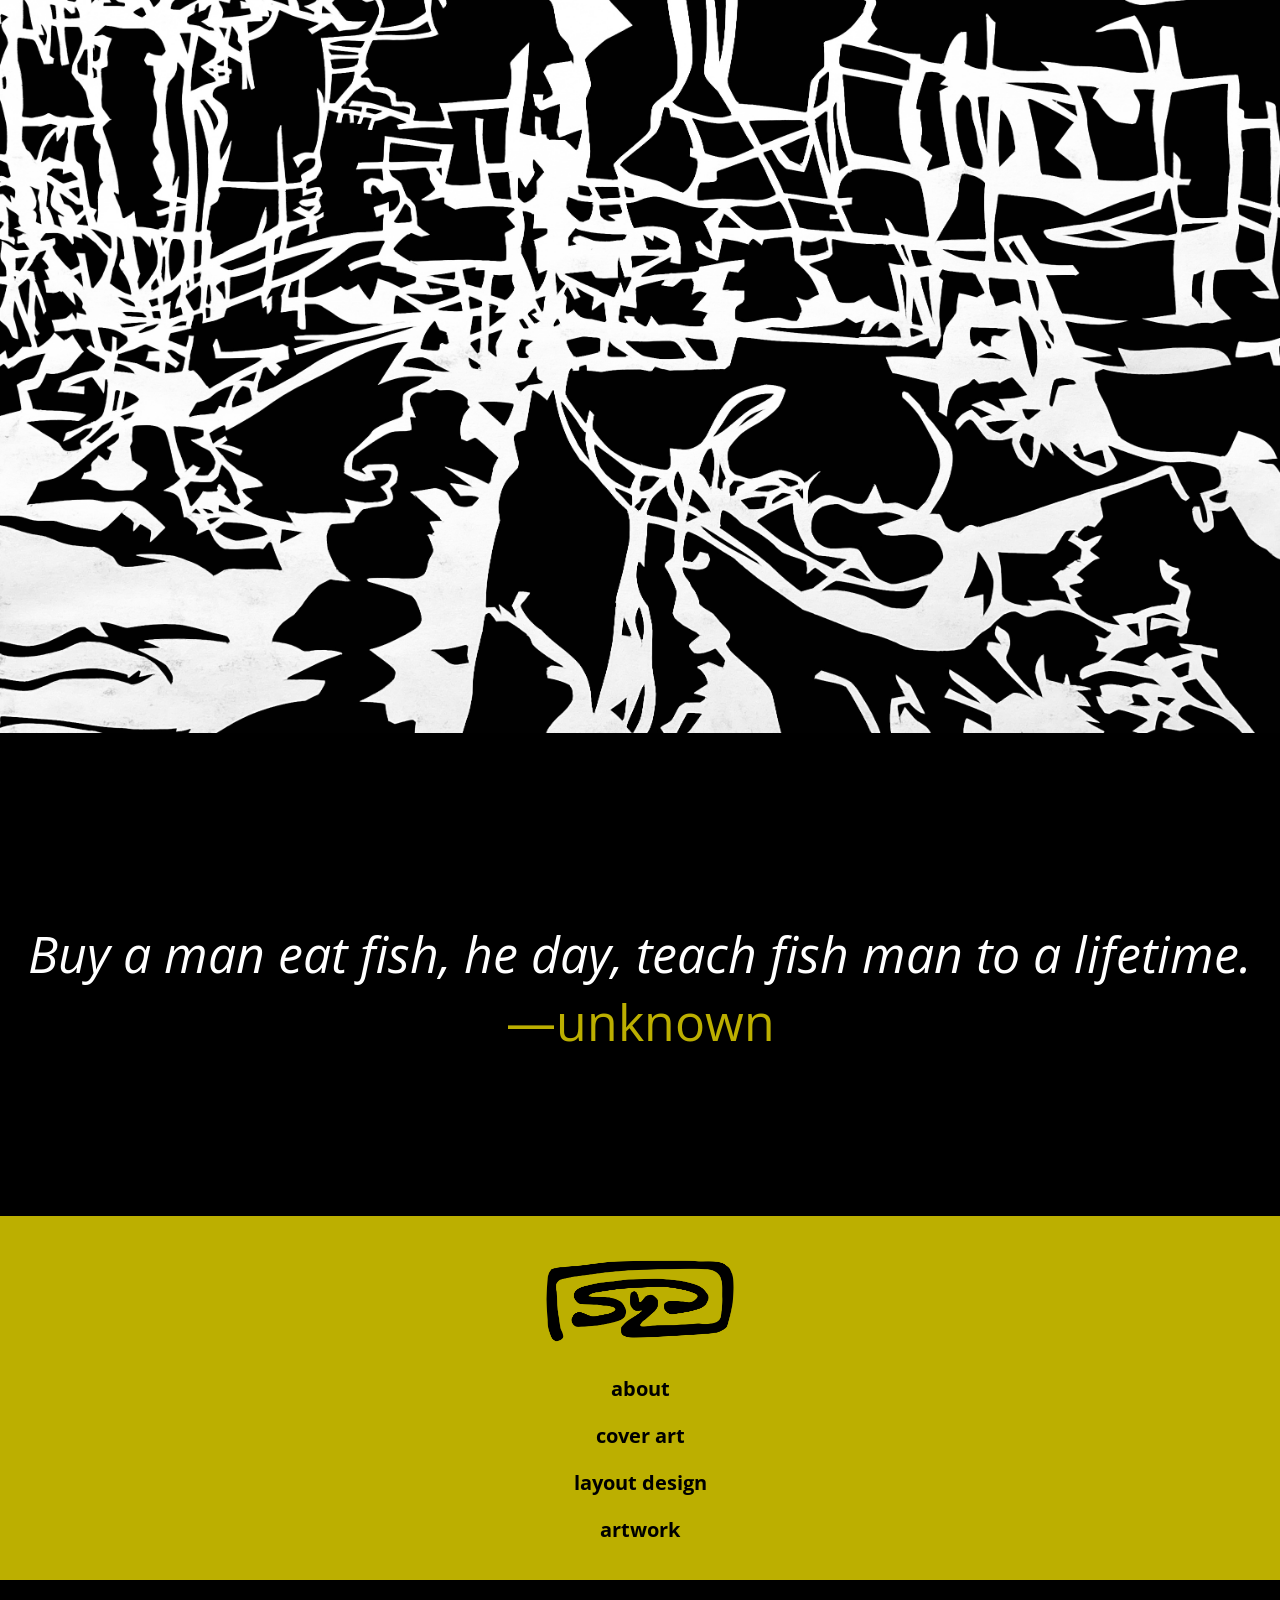
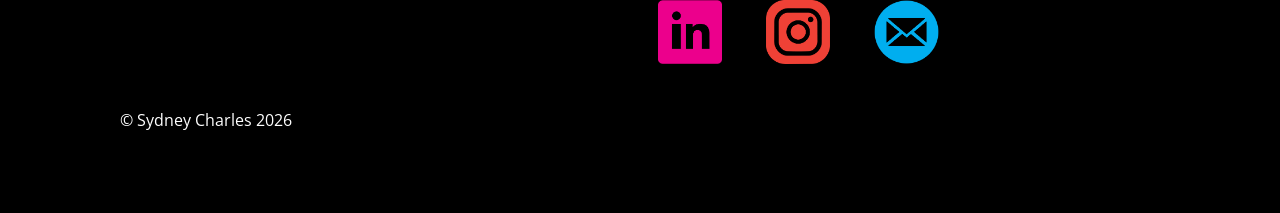
==== commit 122e7a1a: "new commit" ====
--- a/index.html
+++ b/index.html
@@ -17,22 +17,22 @@
                 </a>
             </div>
             <div class="navbar">
-                <a href=" /about" class="">
+                <a href=" /about" class="navbarbutton">
                     <p>
                         about
                     </p>
                 </a>
-                <a href=" /coverart" class="">
+                <a href=" /coverart" class="navbarbutton">
                     <p>
                         cover art
                     </p>
                 </a>
-                <a href=" /layoutdesign" class="">
+                <a href=" /layoutdesign" class="navbarbutton">
                     <p>
                         layout design
                     </p>
                 </a>
-                <a href=" /artwork" class="">
+                <a href=" /artwork" class="navbarbutton">
                     <p>
                         artwork
                     </p>
@@ -97,7 +97,7 @@
                 <span class="yellowtext">—unknown</span>
             </p>
         </div>
-        <img src="/assets/footergradient.png" class="footergradient">
+
         <div class="footer">
             <br/>
             <a href="/">
--- a/style.css
+++ b/style.css
@@ -19,6 +19,7 @@
 
 .logo {
     max-width: 15%;
+    margin: 40px;
 }
 
 .logofooter {
@@ -27,33 +28,36 @@
 }
 
 .navbar {
+    display: flex;
+    flex-direction: row;
+    justify-content: right;
+    align-items: center;
+    gap: 12px;
+    min-width: 800px;
+}
+
+.navbardiv {
+    display: flex;
+    flex-direction: row;
+    justify-content: right;
+    align-items: center;
+    height: 100px;
+    margin: 0px 80px 0px 0px;
+}
+
+.navbarbutton {
     color:white;
     font-size: 20px;
     font-weight: bold;
     font-family: "open sans";
-    text-align: right;
-    display: flex;
-    flex-direction: row;
-    justify-content: right;
-    align-items: center;
-    gap: 12px;
-    min-width: 500px;
-}
-
-.navbardiv {
-    display: flex;
-    flex-direction: row;
-    justify-content: right;
-    align-items: center;
-    height: 100px;
-}
-
-.navbar:hover {
+    padding: 40px;
+}
+.navbarbutton:hover {
     color: var(--chartreuse);
     cursor: pointer;
 }
 
-.navbar:active {
+.navbarbutton:active {
     color:orangered;
 }
 
@@ -70,17 +74,22 @@
     cursor: crosshair;
 }
 
+.meltingbackground {
+    background: url('/assets/melting.png');
+    padding: 200px 0px;
+}
+
 .calltoaction {
-    color: var(--chartreuse);
+    color: white;
     background-color: ;
     font-size: 40px;
-    font-weight: ;
+    font-weight: medium ;
     width: 20rem;
     height: 4rem;
     text-align: center;
     border: 2px;
     border-style:solid;
-    border-color: var(--chartreuse);
+    border-color: white;
     border-radius: 20rem;
     padding: 0px 0px 0px 0px;
     margin: 20px 0px 0px 120px;
@@ -97,11 +106,6 @@
     background-color:orangered;
     color:black;
     border-color:orangered
-}
-
-.meltingbackground {
-    background: url('/assets/melting.jpg');
-    padding: 130px 0px;
 }
 
 .blurb {
@@ -194,11 +198,6 @@
 .portrait {
     max-width:25%;
     max-height:fit-content;
-    border-style:solid;
-    border:4px;
-    border-color:#BCAF00;
-    border-radius:;
-    margin: 0px 0px 0px 120px;
 }
 
 .albumimage {
@@ -224,11 +223,7 @@
 
 .funcategories {
     transform: rotate(-90deg);
-    display: inline-block;
-    margin: 0px 0px 0px 0px;
     max-width:300px;
-    top: 145px;
-    left: 80px;
 
 }
 
@@ -338,4 +333,11 @@
 }
 .theaterdiv {
     margin: 0px 0px 0px 120px;
+}
+
+.about {
+    display: flex;
+    flex-direction: row;
+    align-items: start;
+    margin: 0px 0px 60px 0px;
 }
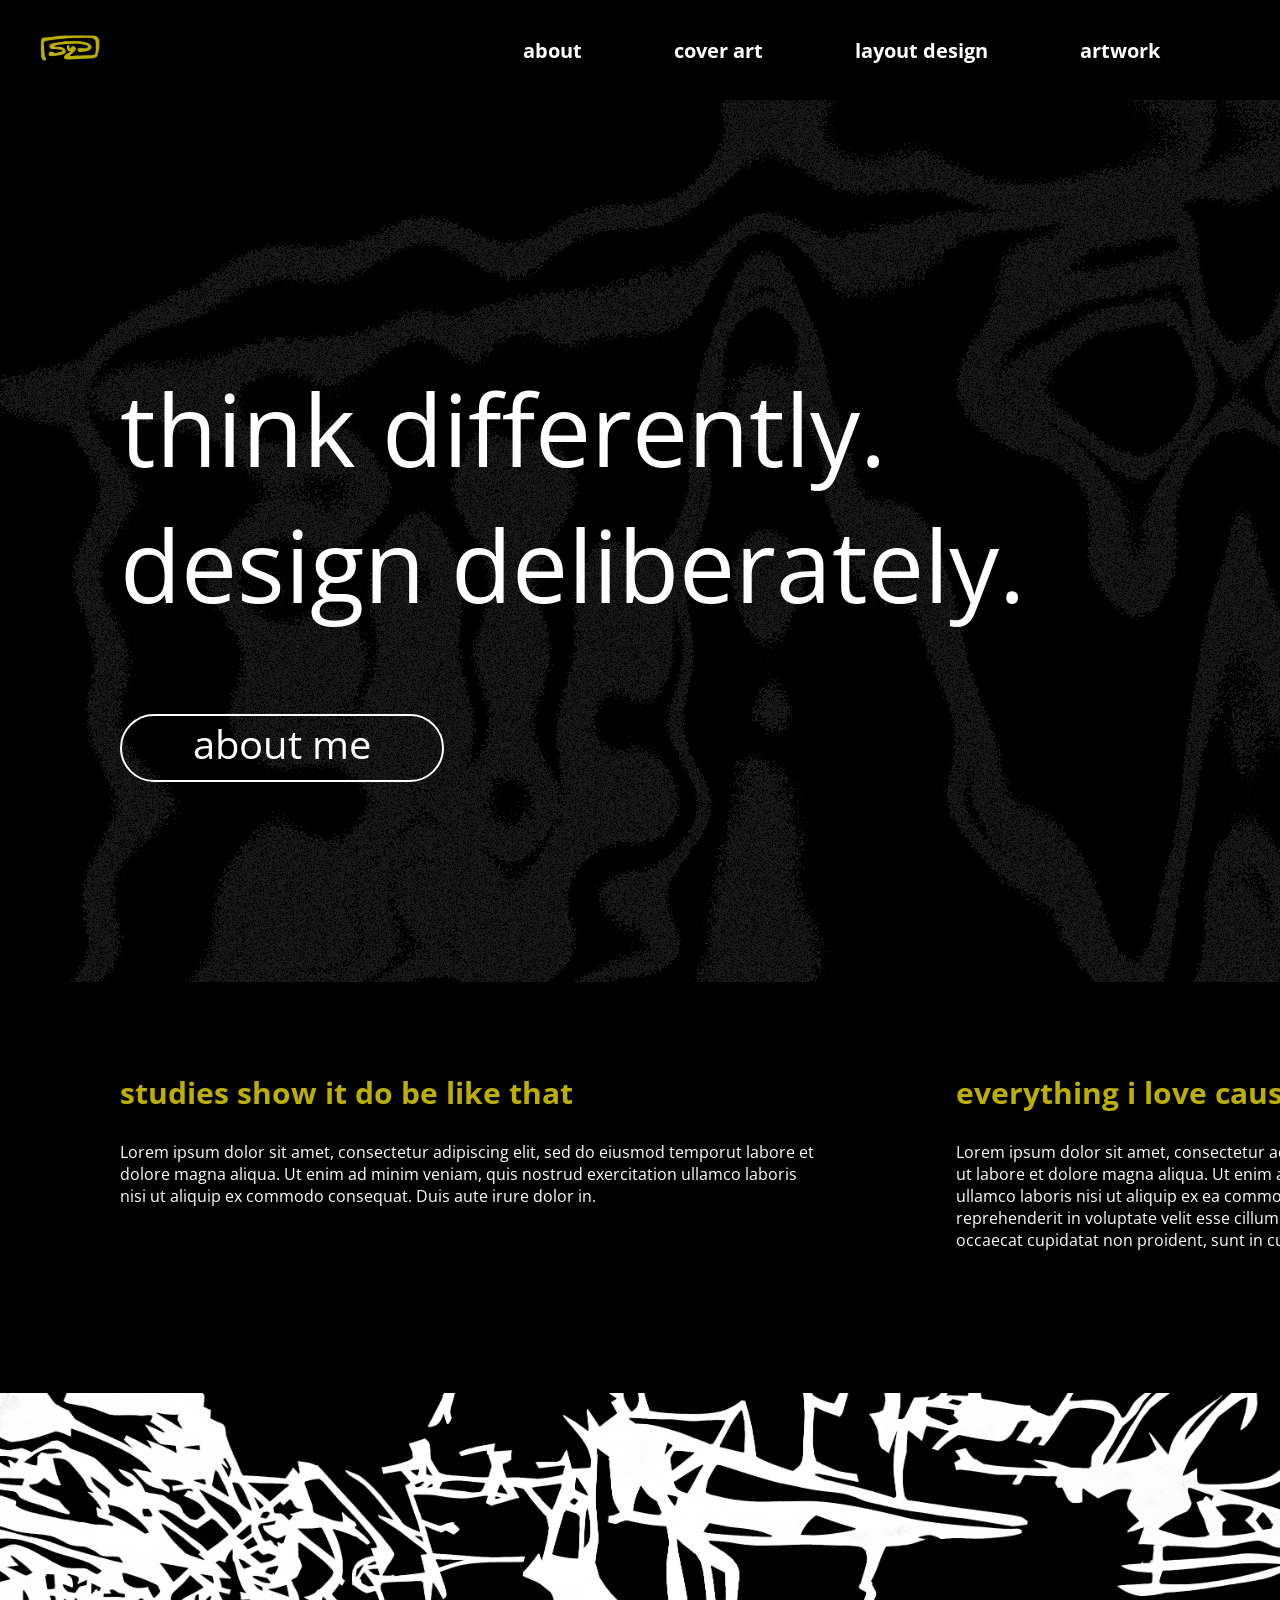
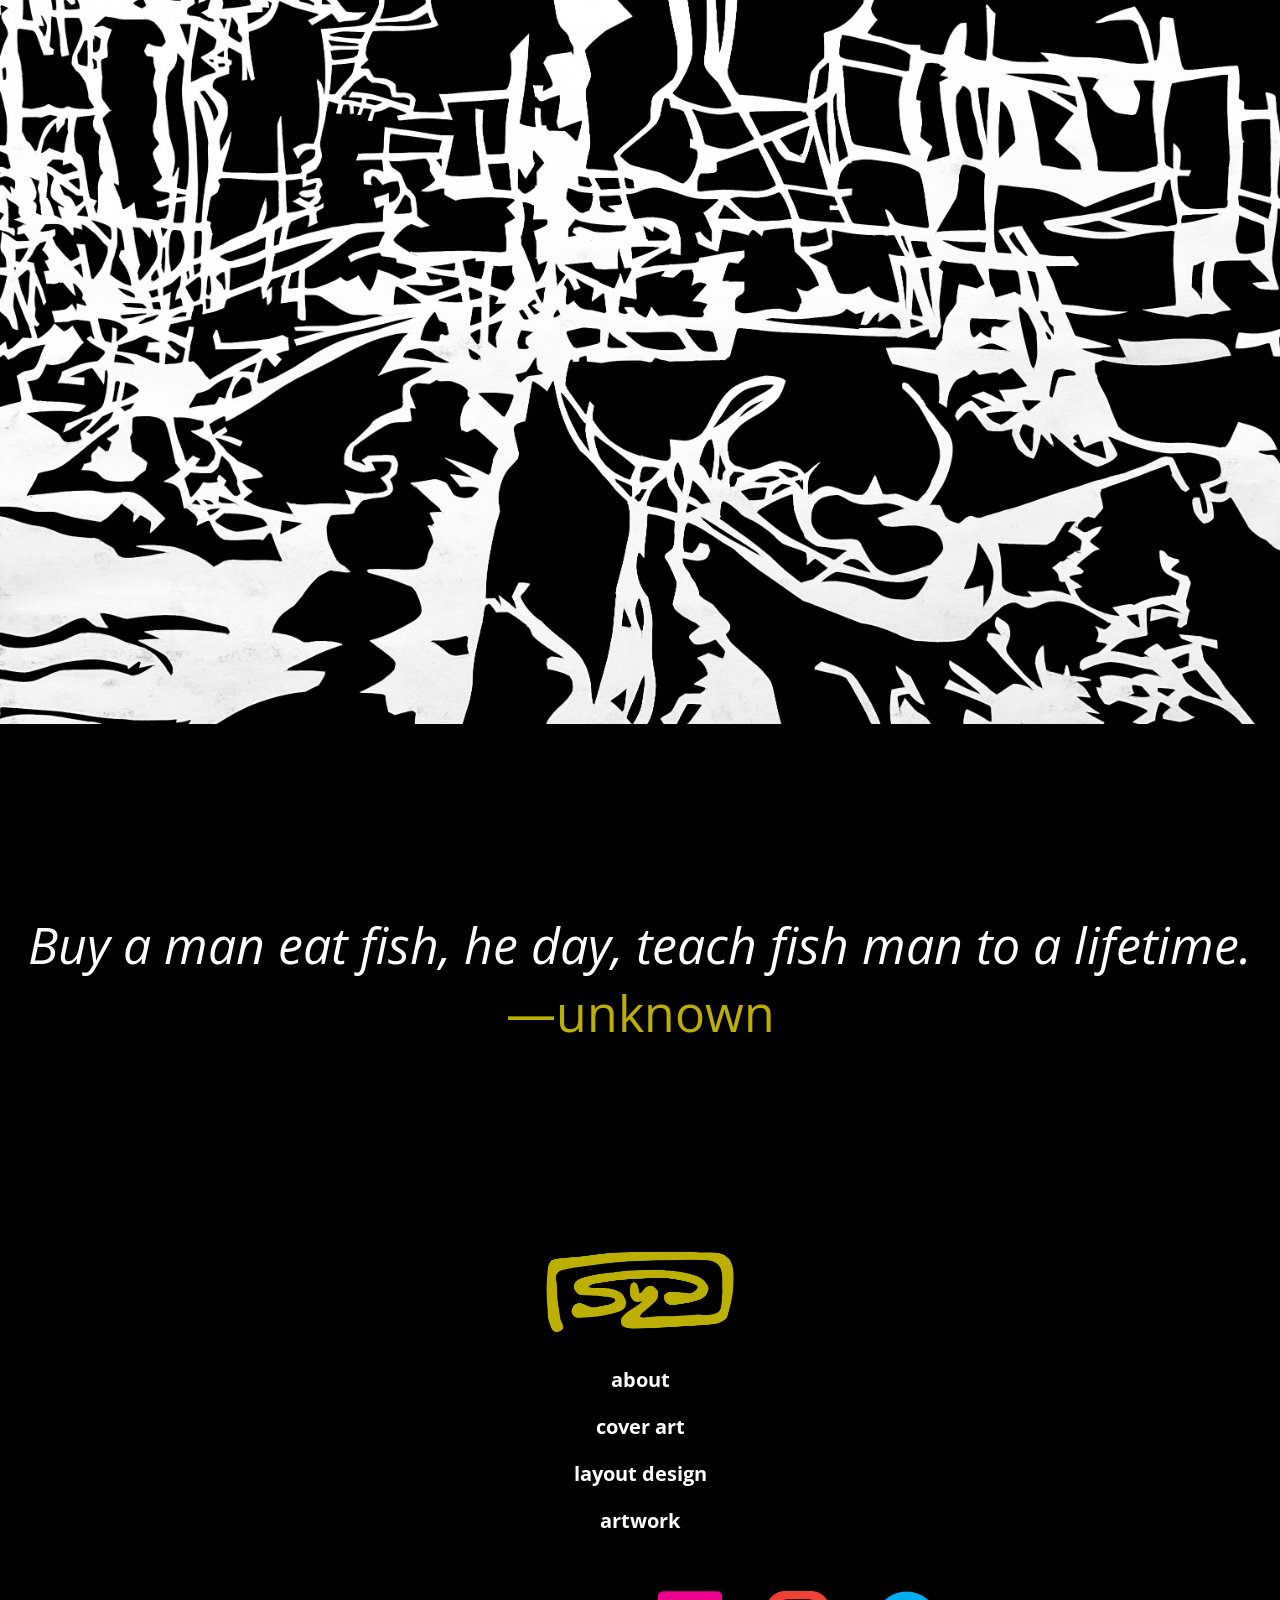
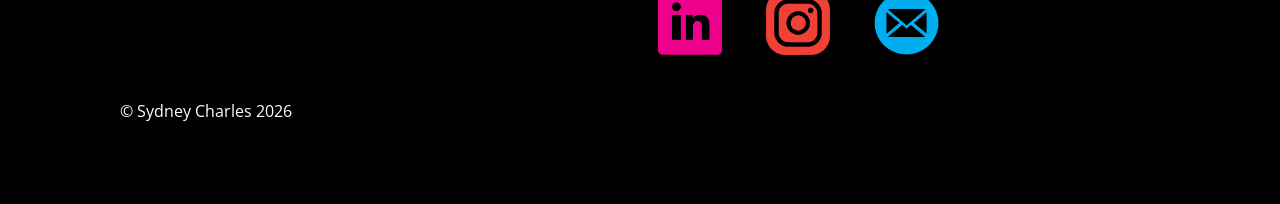
==== commit 53cdffc7: "new commit" ====
--- a/index.html
+++ b/index.html
@@ -101,7 +101,7 @@
         <div class="footer">
             <br/>
             <a href="/">
-                <img src="/assets/sydlogo-black.png" class="logofooter">
+                <img src="/assets/sydlogo-char.png" class="logofooter">
             </a>
         </div>
         <div class="footer">
--- a/style.css
+++ b/style.css
@@ -112,13 +112,12 @@
     color: white;
     background-color: black;
     font-size: 16px;
-    width: 50%;
+    width: 700px;
     margin: 20px 0px 60px 120px;
 
 }
 .blurbtitle {
     color: var(--chartreuse);
-    background-color: black;
     font-size: 30px;
     margin: 30px 0px 0px 120px;
     font-weight: bold;
@@ -140,7 +139,8 @@
     .blurbcontainer {
         display: flex;
         flex-direction: row;
-        gap: 1.5rem;
+        gap: 1rem;
+        margin: 60px 0px 60px 0px;
     }
 }
 
@@ -162,20 +162,19 @@
 
 .footer {
     text-align: center;
-    color: black;
-    background-color: #BCAF00;
+    color: white;
     font-size: 20px;
     padding: 10px 0px;
     font-weight: bold;
 }
 
 .footer:hover {
-    color:orangered;
+    color: var(--chartreuse);
     cursor:pointer;
 }
 
 .footer:active {
-    color:#00aeef
+    color: orangered;
 }
 .email {
     color: white;
@@ -339,5 +338,5 @@
     display: flex;
     flex-direction: row;
     align-items: start;
-    margin: 0px 0px 60px 0px;
+    margin: 0px 0px 60px 80px;
 }
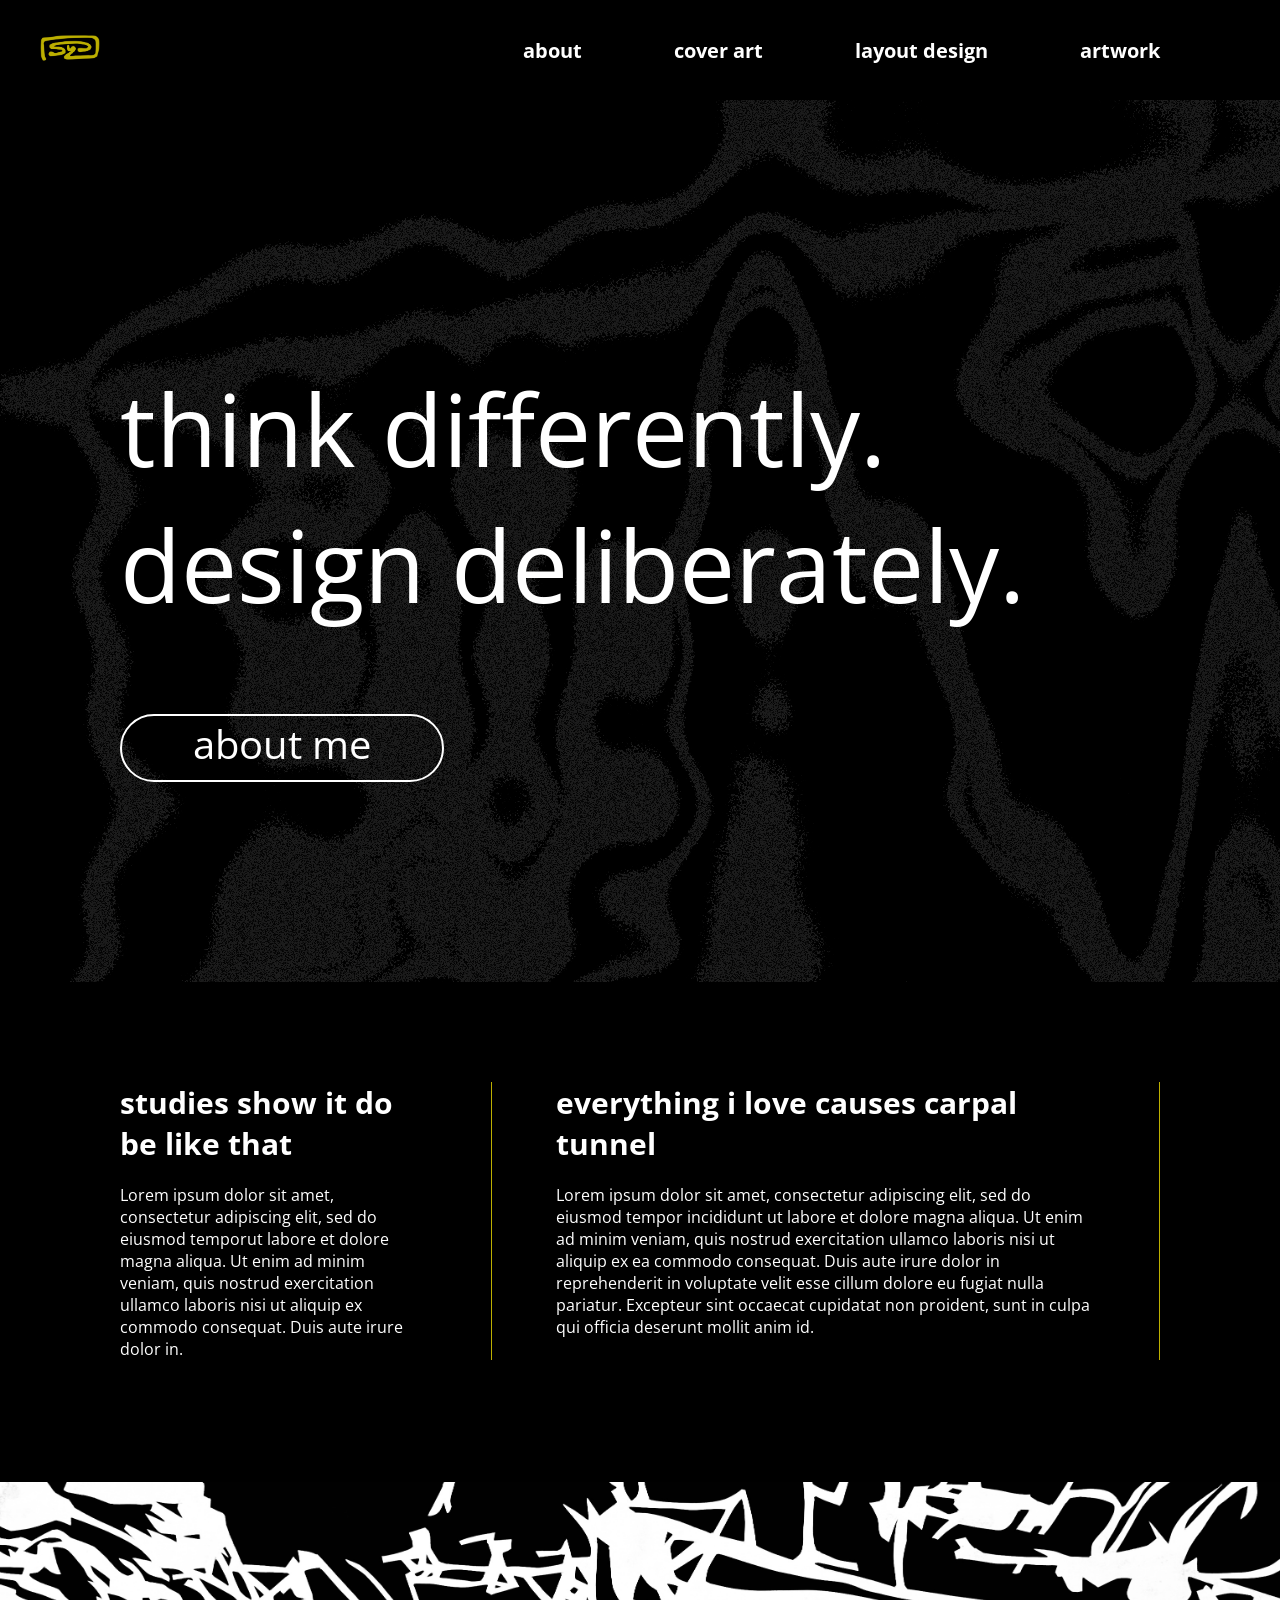
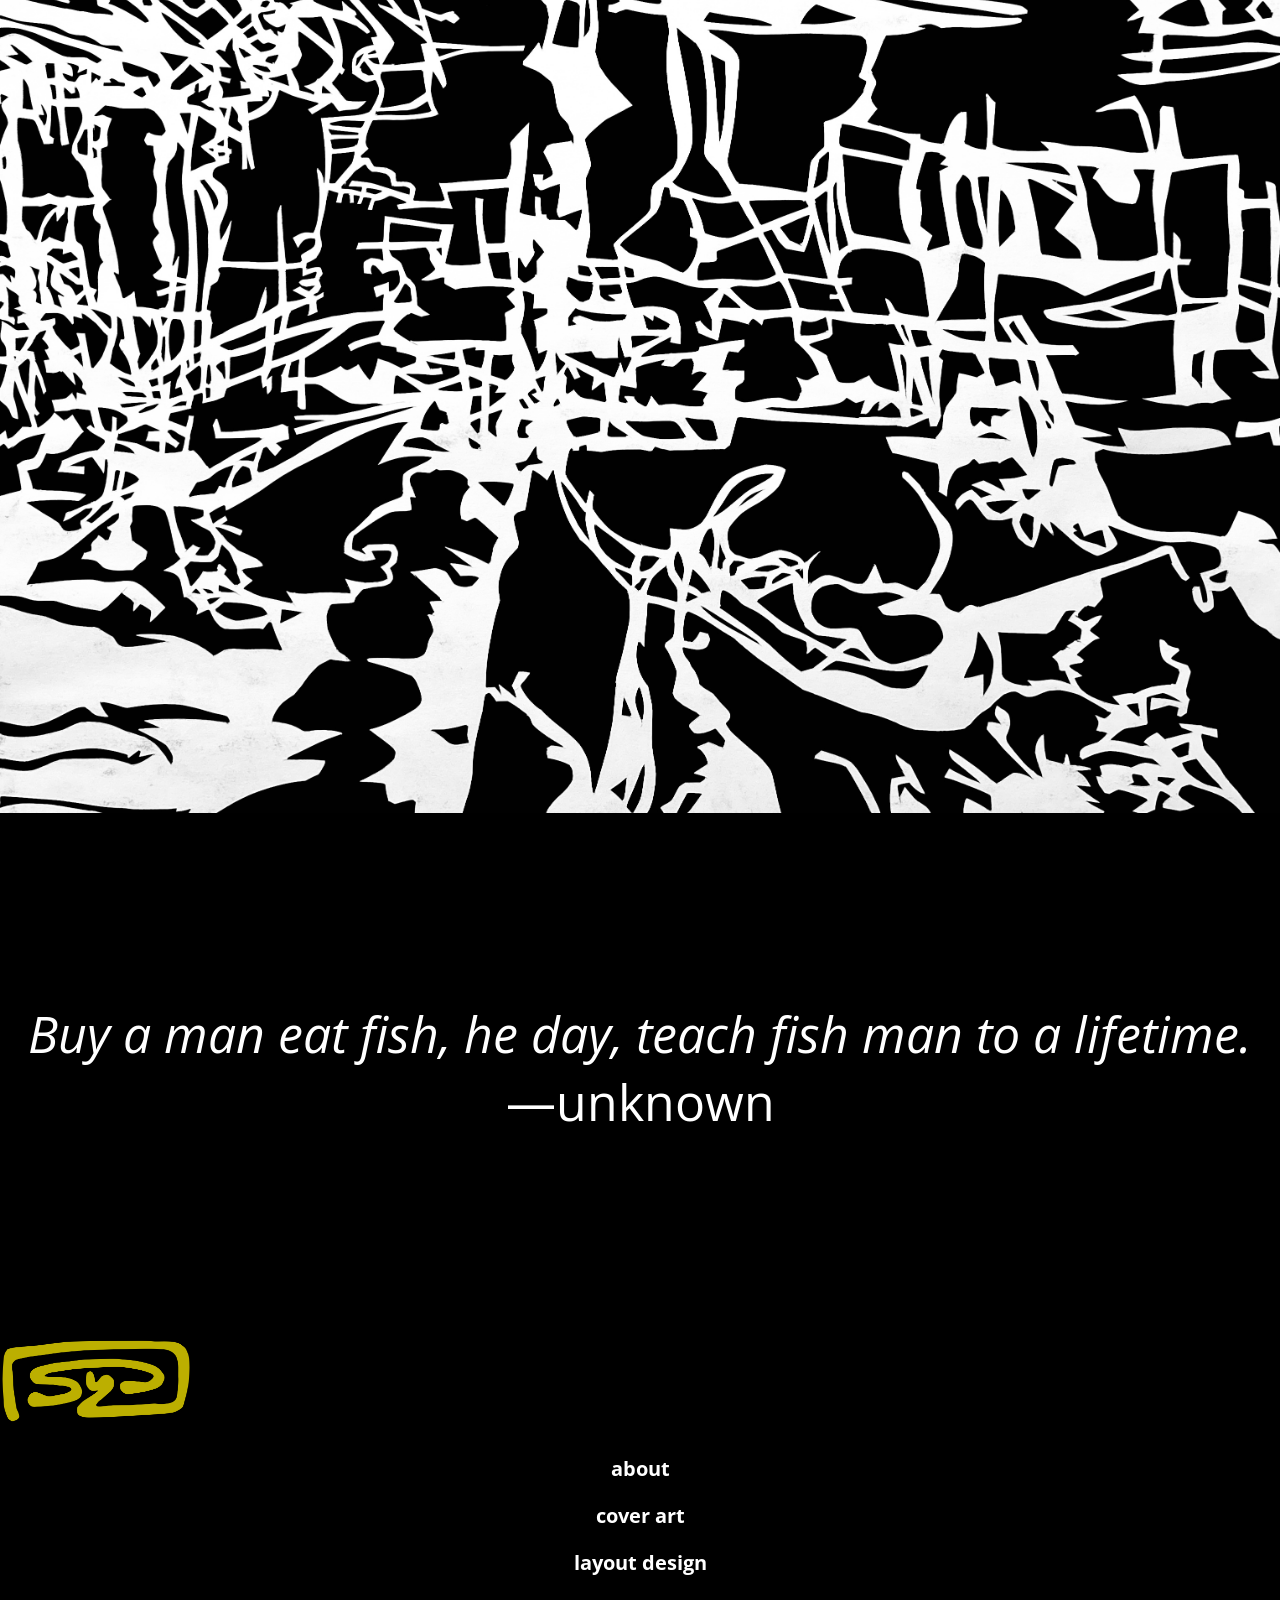
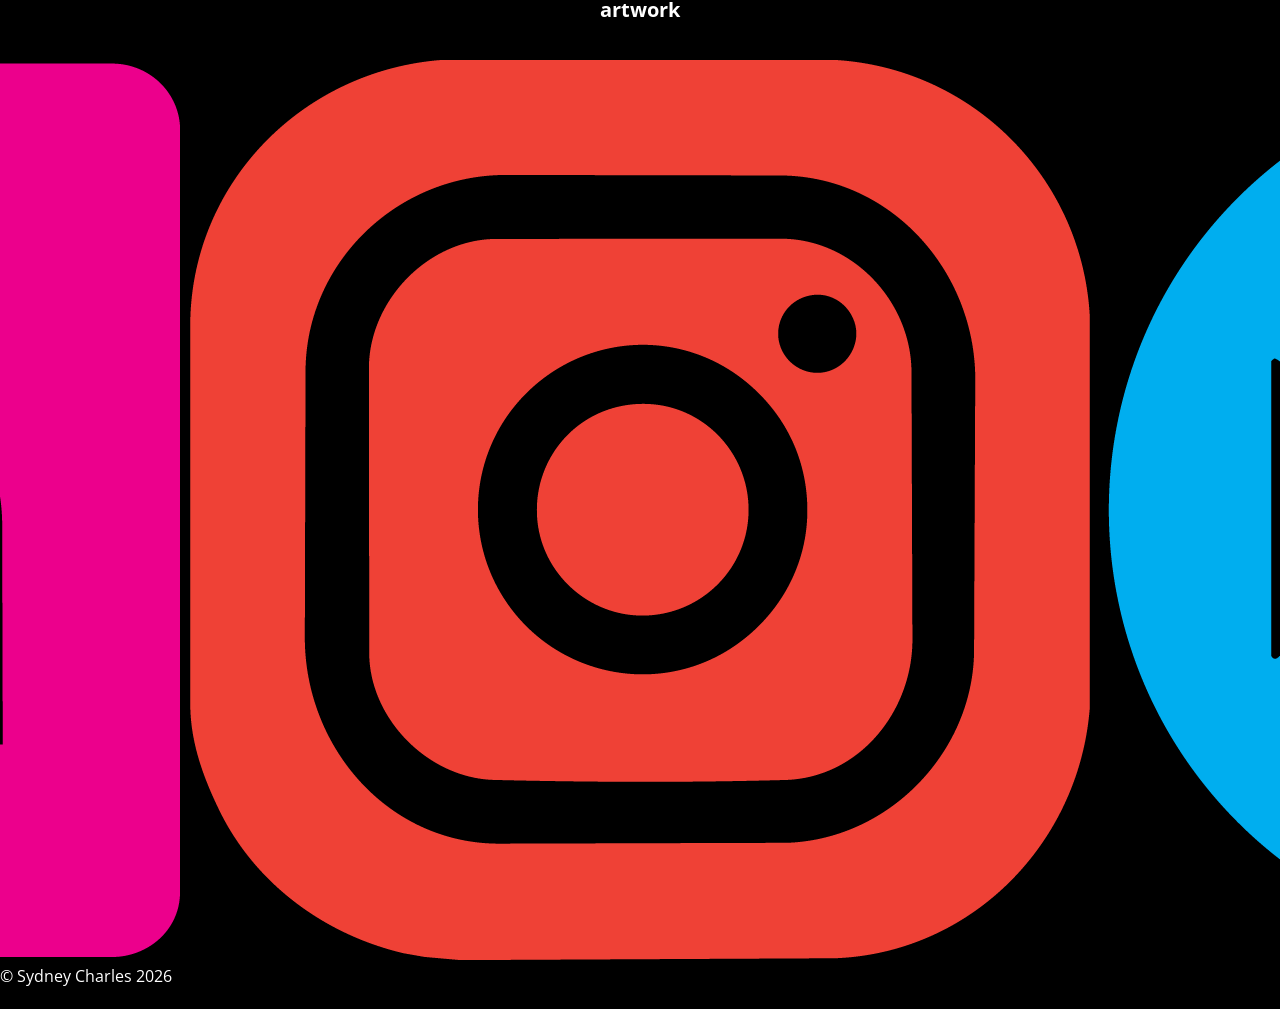
==== commit 95158a5b: "new commit" ====
--- a/index.html
+++ b/index.html
@@ -71,6 +71,7 @@
                     dolor in.
                 </p>
             </div>
+            <hr class="homeline">
             <div class="blurbchild">
                 <p class="blurbtitle">
                     everything i love causes carpal tunnel
@@ -85,6 +86,7 @@
                     qui officia deserunt mollit anim id.
             </p>
             </div>
+            <hr class="homeline">
         </div>
     <br/>
         <div>
@@ -98,6 +100,8 @@
             </p>
         </div>
 
+
+    <div class="footerdiv">
         <div class="footer">
             <br/>
             <a href="/">
@@ -134,19 +138,22 @@
                 </p>
             </a>
         </div>
-        <div class="contacticons">
+        <div class="contacticonsdiv">
             <a href="https://www.linkedin.com/in/sydney-charles-209531306/"
                 target="_blank">
-                <img class="linkedin" src="/assets/linkedinlogo.png">
+                <img class="linkedin" src="/assets/linkedinlogo.png" class="contacticons">
             </a>
             <a href="https://www.instagram.com/syd_send/"
                 target="_blank">
-                <img class="linkedin" src="/assets/instagramlogo.png">
+                <img class="linkedin" src="/assets/instagramlogo.png" class="contacticons">
             </a>
             <a href="mailto:sydneykcharles@gmail.com">
-               <img class="linkedin" src="/assets/email.png">
+               <img class="linkedin" src="/assets/email.png" class="contacticons">
             </a>
         </div>
+    </div>
+
+
         <div>
             <p class="blurb">
                 © Sydney Charles 2026
--- a/style.css
+++ b/style.css
@@ -1,3 +1,5 @@
+/* GENERAL */
+
 body {
     font-family: "open sans";
     background-color: black;
@@ -17,24 +19,34 @@
     --chartreuse: #BCAF00;
 }
 
-.logo {
-    max-width: 15%;
-    margin: 40px;
-}
-
-.logofooter {
-    max-width: 15%;
-    margin: 0px 0px 0px 0px
-}
-
-.navbar {
-    display: flex;
-    flex-direction: row;
-    justify-content: right;
-    align-items: center;
-    gap: 12px;
-    min-width: 800px;
-}
+.threequarterwidthimage {
+    max-width: 75%;
+    max-height: auto;
+    margin: 0px 0px 0px 120px;
+}
+
+.halfwidthimage {
+    max-width: 50%;
+    max-height: auto;
+}
+
+.smallimage {
+    max-width: 20%;
+}
+
+.blurb {
+    color: white;
+    font-size: 16px;
+
+}
+
+.blurbtitle {
+    color: white;
+    font-size: 30px;
+    font-weight: bold;
+}
+
+/* NAVIGATION BAR */
 
 .navbardiv {
     display: flex;
@@ -43,22 +55,48 @@
     align-items: center;
     height: 100px;
     margin: 0px 80px 0px 0px;
-}
-
-.navbarbutton {
-    color:white;
-    font-size: 20px;
-    font-weight: bold;
-    font-family: "open sans";
-    padding: 40px;
-}
-.navbarbutton:hover {
-    color: var(--chartreuse);
-    cursor: pointer;
-}
-
-.navbarbutton:active {
-    color:orangered;
+    }
+    .navbar {
+        display: flex;
+        flex-direction: row;
+        justify-content: right;
+        align-items: center;
+        gap: 12px;
+        min-width: 800px;
+    }
+    .logo {
+        max-width: 15%;
+        margin: 40px;
+    }
+    .navbarbutton {
+        color:white;
+        font-size: 20px;
+        font-weight: bold;
+        font-family: "open sans";
+        padding: 40px;
+    }
+        .navbarbutton:hover {
+            color: var(--chartreuse);
+            cursor: pointer;
+        }
+        .navbarbutton:active {
+            color:orangered;
+        }
+    .funcategoriesdiv {
+        display: flex;
+        flex-direction: row;
+        justify-content: end;
+        align-items: center;
+    }
+        .funcategories {
+            max-width: 50%;
+        }
+
+/* HOME page stuff below*/
+
+.meltingbackground {
+    background: url('/assets/melting.png');
+    padding: 200px 0px;
 }
 
 .motto {
@@ -68,16 +106,10 @@
     font-weight:;
     margin: 60px 0px 40px 120px;
 }
-
-.mottofun1:hover {
-    color:#BCAF00;
-    cursor: crosshair;
-}
-
-.meltingbackground {
-    background: url('/assets/melting.png');
-    padding: 200px 0px;
-}
+    .mottofun1:hover {
+        color:#BCAF00;
+        cursor: crosshair;
+    }
 
 .calltoaction {
     color: white;
@@ -94,58 +126,42 @@
     padding: 0px 0px 0px 0px;
     margin: 20px 0px 0px 120px;
 }
-
-.calltoaction:hover {
-    cursor: pointer;
-    background-color: #BCAF00;
-    color: black;
-    border-color: var(--chartreuse);
-}
-
-.calltoaction:active {
-    background-color:orangered;
-    color:black;
-    border-color:orangered
-}
-
-.blurb {
-    color: white;
-    background-color: black;
-    font-size: 16px;
-    width: 700px;
-    margin: 20px 0px 60px 120px;
-
-}
-.blurbtitle {
-    color: var(--chartreuse);
-    font-size: 30px;
-    margin: 30px 0px 0px 120px;
-    font-weight: bold;
-}
+    .calltoaction:hover {
+        cursor: pointer;
+        background-color: #BCAF00;
+        color: black;
+        border-color: var(--chartreuse);
+    }
+    .calltoaction:active {
+        background-color:orangered;
+        color:black;
+        border-color:orangered
+    }
+
 
 .blurbcontainer {
     display: flex;
     flex-direction: column;
     gap: .75rem;
 }
-
-.blurbchild {
-    display: flex;
-    flex-direction: column;
-    gap: 8px;
-}
-
-@media screen and (min-width:320px) {
-    .blurbcontainer {
-        display: flex;
-        flex-direction: row;
-        gap: 1rem;
-        margin: 60px 0px 60px 0px;
-    }
-}
-
-.fullwidthimage {
-    max-width: 100%;
+    .blurbchild {
+        display: flex;
+        flex-direction: column;
+        gap: 20px;
+    }
+    @media screen and (min-width:320px) {
+        .blurbcontainer {
+            display: flex;
+            flex-direction: row;
+            gap: 4rem;
+            margin: 100px 120px;
+        }
+    }
+
+.homeline {
+    border: none;
+    background-color: #BCAF00;
+    width: 6px;
 }
 
 .quote {
@@ -156,79 +172,153 @@
     text-align: center;
 }
 
-.yellowtext {
-    color:#BCAF00
-}
-
-.footer {
-    text-align: center;
-    color: white;
-    font-size: 20px;
-    padding: 10px 0px;
-    font-weight: bold;
-}
-
-.footer:hover {
-    color: var(--chartreuse);
-    cursor:pointer;
-}
-
-.footer:active {
-    color: orangered;
-}
-.email {
-    color: white;
-    background-color:#BCAF00;
-    text-align: center;
-    padding: 2rem;
-    font-weight: ;
-    font-size: 20px;
-}
-.email:hover {
-    background-color: ;
-    color: orangered;
-}
-
-.linkedin {
-    max-width: 10%;
-    padding:20px 20px;
-}
-
-.portrait {
-    max-width:25%;
-    max-height:fit-content;
-}
-
-.albumimage {
-    max-width: 50%;
-    margin: 0px 0px 0px 120px;
-}
-
-.threequarterwidthimage {
-    max-width: 75%;
-    max-height: auto;
-    margin: 0px 0px 0px 120px;
-}
-
-.halfwidthimage {
-    max-width: 50%;
-    max-height: auto;
-}
-
-.smallimage {
-    max-width: 20%;
-
-}
-
-.funcategories {
-    transform: rotate(-90deg);
-    max-width:300px;
-
-}
-
-.aboutimage {
-    max-width: 500px;
-}
+.footerdiv {
+    display: flex;
+    flex-direction: column;
+    justify-content: space-between;
+    align-items: center;
+}
+
+    .logofooter {
+            max-width: 15%;
+            margin: 0px 0px 0px 0px
+    }
+        
+    .footer {
+        color: white;
+        font-size: 20px;
+        padding: 10px 0px;
+        font-weight: bold;
+    }
+        .footer:hover {
+            color: var(--chartreuse);
+            cursor:pointer;
+        }
+        .footer:active {
+            color: orangered;
+        }
+
+    .contacticonsdiv {
+        display:flex;
+        flex-direction: row;
+        justify-content: space-between;
+        align-items: center;
+        gap: 10px;
+    }
+    .contacticons {
+        max-width: 80px;
+        padding: 20px;
+    }
+
+/* ABOUT */
+
+.aboutdiv {
+    display: flex;
+    flex-direction: row;
+    justify-content: space-between;
+    align-items: flex-start;
+    margin: 0px 80px 0px 80px;
+    gap: 12px;
+}
+    .aboutimage {
+        max-height: 300px;
+    }
+
+    .abouttext {
+        display: flex;
+        flex-direction: column;
+        align-items
+    }
+
+.about {
+    display: flex;
+    flex-direction: row;
+    align-items: start;
+    margin: 0px 0px 60px 80px;
+}
+
+/* COVER ART */
+
+.waterdiv {
+    display: flex;
+    flex-direction: row;
+    align-items: center;
+    gap: 60px;
+    margin: 60px 60px 60px 80px;
+}
+    .watertext {
+        display: flex;
+        flex-direction: column;
+        gap: 12px;
+    }
+    .waterimage {
+        max-width: 900px;
+    }
+
+.algernondiv {
+    display: flex;
+    flex-direction: row;
+    margin: 60px 60px 60px 80px;
+    gap: 60px;
+    align-items: center;
+}
+    .algernontext {
+        display: flex;
+        flex-direction: column;
+        gap: 12px;
+    }
+    .algernonimage {
+        max-width: 900px;
+    }
+
+.nexttonormaldiv {
+    display: flex;
+    flex-direction: row;
+    align-items: center;
+    gap: 60px;
+    margin: 60px 60px 60px 80px;
+}
+    .nexttonormaltext {
+        display: flex;
+        flex-direction: column;
+        gap: 12px;
+    }
+
+    .nexttonormalimage {
+        max-width: 900px;
+    }
+
+    .fullwidthimage {
+    max-width: 100%;
+}
+
+/* LAYOUT DESIGN */
+
+.menudiv {
+    display: flex;
+    flex-direction: column;
+    justify-content: flex-start;
+}
+    .menutext {
+        display: flex;
+    }
+
+.possumdiv {
+    margin: 0px 0px 0px 120px;
+}
+    .possumicon {
+        max-height: 180px;
+    }
+    .possum {
+        max-height: 500px;
+    }
+
+.bananasdiv {
+    margin: 0px 0px 0px 120px  
+}
+    .bananas {
+        max-height: 600px;
+    }
 
 .fableimage {
     max-width: 50%;
@@ -257,86 +347,32 @@
     font-weight: bold;
 }
 
-.fablegradient {
-    max-width: 100%
-
-}
-
-.footergradient {
-    max-width: 100%;
-    margin: 0px;
-}
-
-.drawingimage {
-    max-height: 600px;
-}
+/* ARTWORK */
+
+.theaterdiv {
+    margin: 0px 0px 0px 120px;
+}
+    .theater {
+        max-height: 500px;
+    }
+    .theaterpres {
+    max-width: 500px;
+    }
+
+.collagediv {
+    margin: 0px 0px 0px 120px;
+}
+    .collage {
+    max-height: 500px;
+    }
 
 .drawingimagediv {
     margin: 0px 0px 0px 120px;
 }
+    .drawingimage {
+        max-height: 600px;
+    }
 
 .origamipainting {
     margin: 0px 0px 0px 120px;
 }
-
-.collage {
-    max-height: 500px;
-}
-
-.collagediv {
-    margin: 0px 0px 0px 120px;
-}
-
-.contacticons {
-    margin: 0px 0px 0px 638px;
-}
-
-.gap {
-    margin: 120px 0px;
-}
-
-.aboutimagediv {
-    margin: 0px 0px 0px 120px;
-}
-
-.aboutimage {
-    max-height: 300px;
-}
-
-.bananasdiv {
-    margin: 0px 0px 0px 120px  
-}
-
-.bananas {
-    max-height: 600px;
-}
-
-.possumicon {
-    max-height: 180px;
-}
-
-.possum {
-    max-height: 500px;
-}
-
-.possumdiv {
-    margin: 0px 0px 0px 120px;
-}
-
-.theater {
-    max-height: 500px;
-}
-
-.theaterpres {
-    max-width: 500px;
-}
-.theaterdiv {
-    margin: 0px 0px 0px 120px;
-}
-
-.about {
-    display: flex;
-    flex-direction: row;
-    align-items: start;
-    margin: 0px 0px 60px 80px;
-}
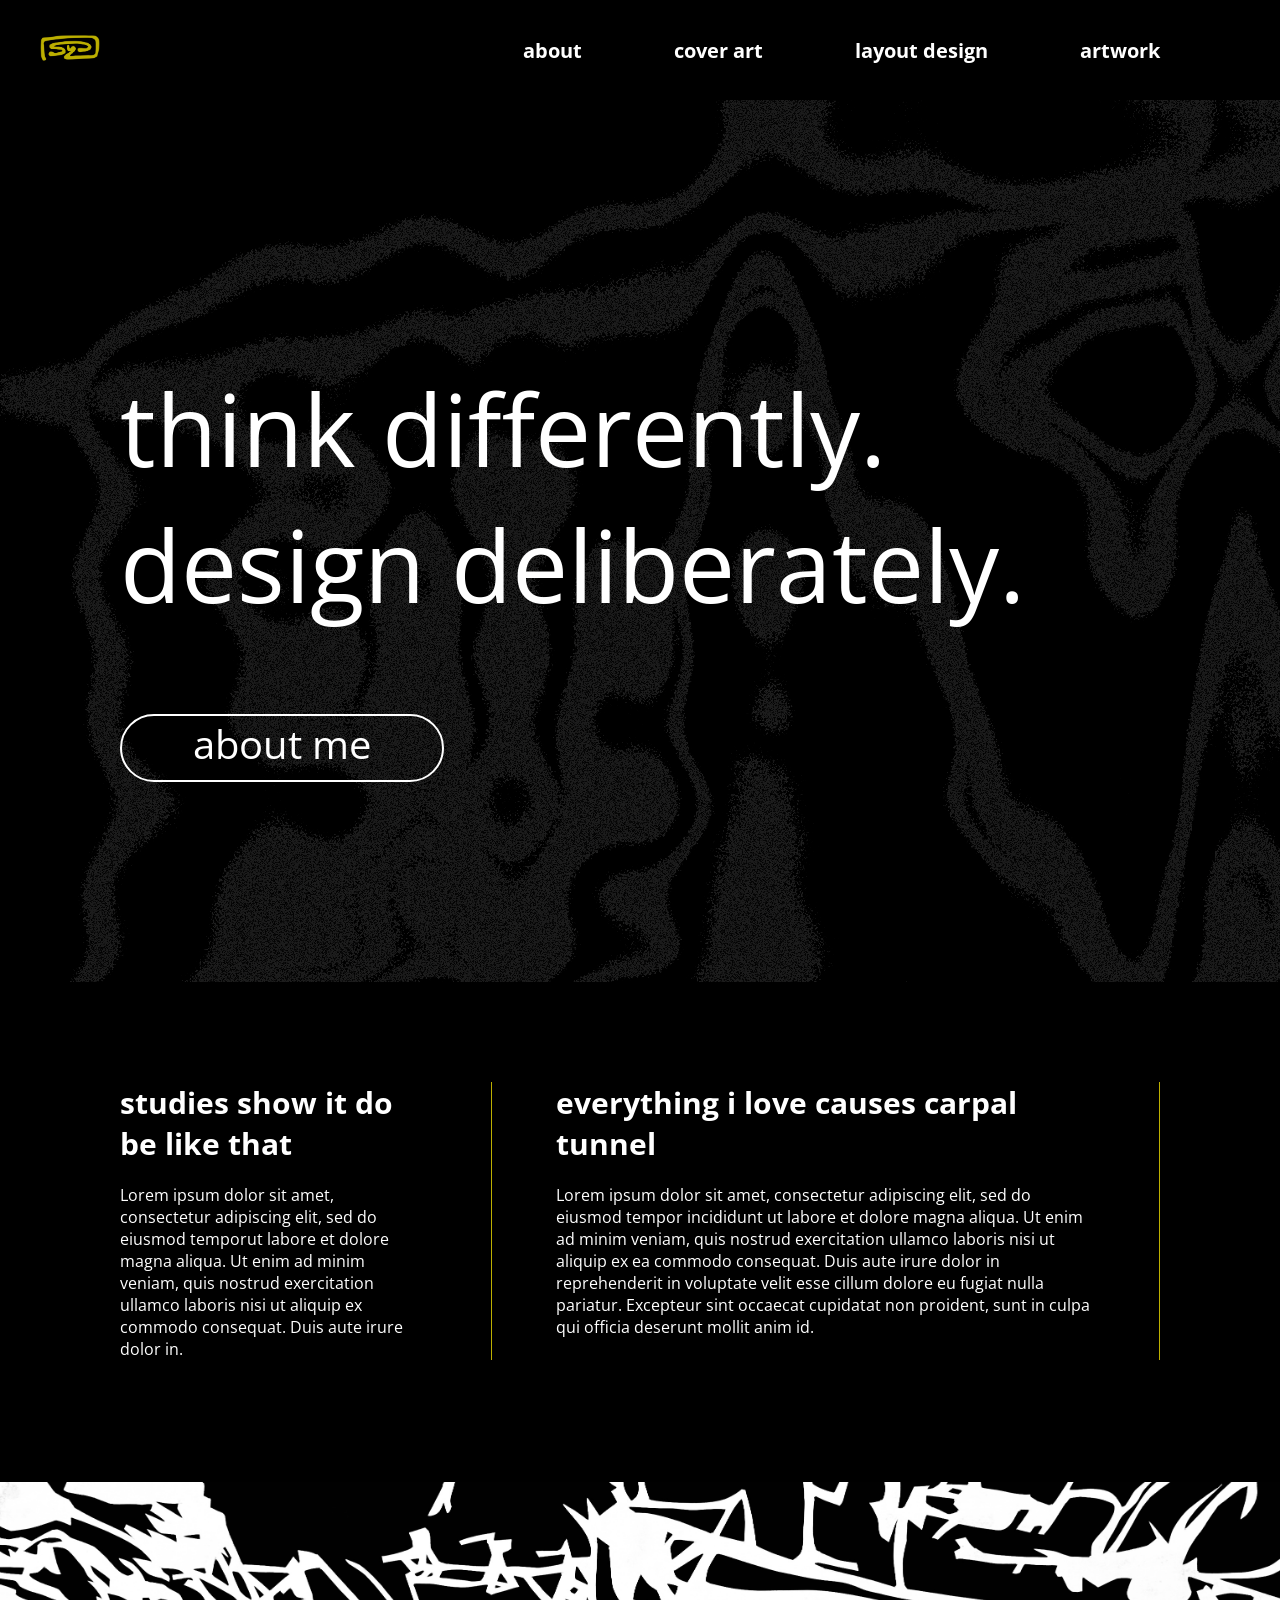
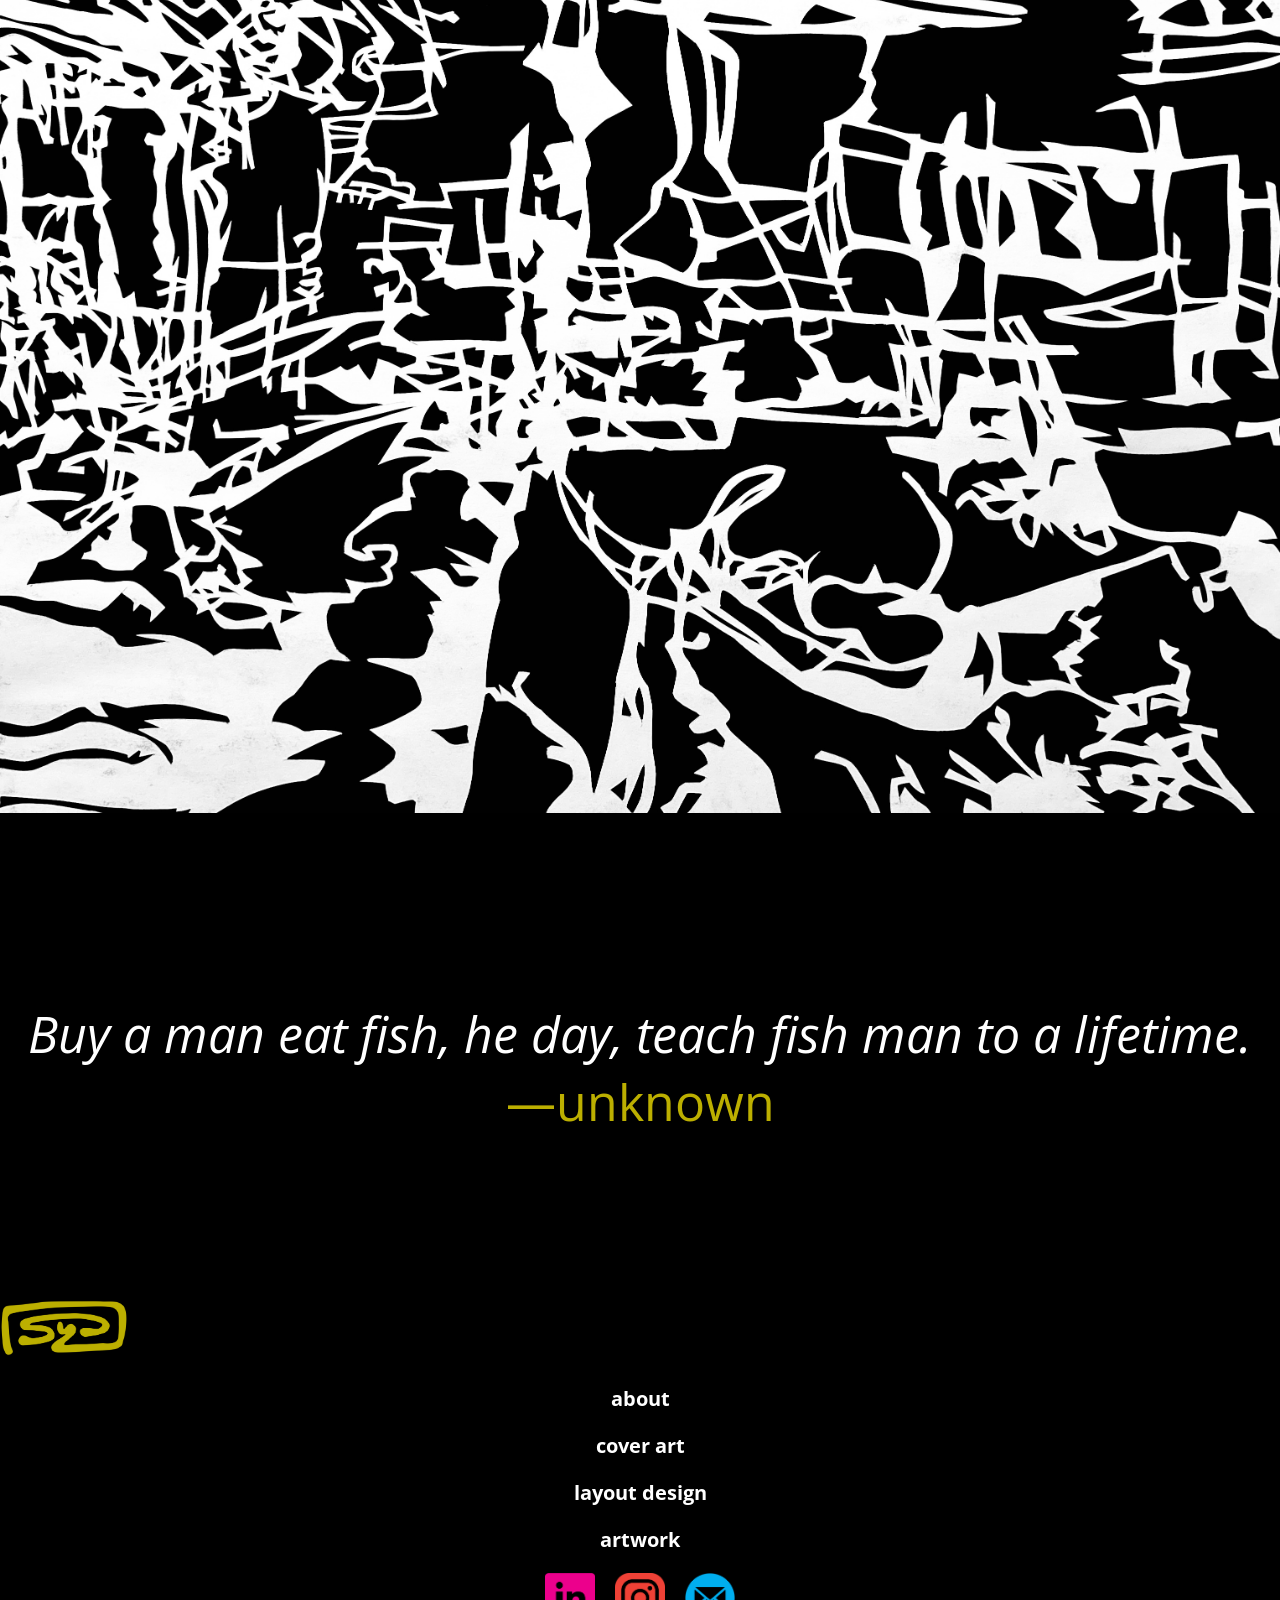
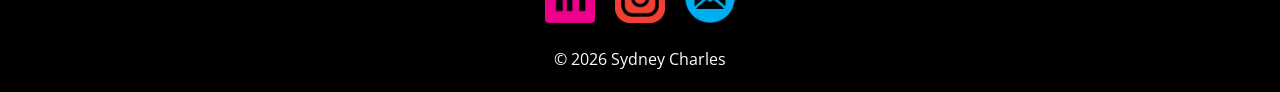
==== commit c1a33a63: "new commit" ====
--- a/index.html
+++ b/index.html
@@ -101,64 +101,60 @@
         </div>
 
 
-    <div class="footerdiv">
-        <div class="footer">
-            <br/>
+    <div class="footercontainer">
+        <div class="footerlogocontainer">
             <a href="/">
-                <img src="/assets/sydlogo-char.png" class="logofooter">
+                <img src="/assets/sydlogo-char.png" class="footerlogo">
             </a>
         </div>
-        <div class="footer">
+        <div class="footerchild">
             <a href=" /about">
                 <p>
                     about
                 </p>
             </a>
         </div>
-        <div class="footer">
+        <div class="footerchild">
             <a href=" /coverart">
                 <p>
                     cover art
                 </p>
             </a>
         </div>
-        <div class="footer">
+        <div class="footerchild">
             <a href=" /layoutdesign">
                 <p>
                     layout design
                 </p>
             </a>
         </div>
-        <div class="footer">
+        <div class="footerchild">
             <a href=" /artwork">
                 <p>
                     artwork
-                    <br/>
-                    <br/>
                 </p>
             </a>
         </div>
-        <div class="contacticonsdiv">
+        <div class="contacticons-container">
             <a href="https://www.linkedin.com/in/sydney-charles-209531306/"
                 target="_blank">
-                <img class="linkedin" src="/assets/linkedinlogo.png" class="contacticons">
+                <img src="/assets/linkedinlogo.png" class="contacticons-child">
             </a>
             <a href="https://www.instagram.com/syd_send/"
                 target="_blank">
-                <img class="linkedin" src="/assets/instagramlogo.png" class="contacticons">
+                <img src="/assets/instagramlogo.png" class="contacticons-child">
             </a>
             <a href="mailto:sydneykcharles@gmail.com">
-               <img class="linkedin" src="/assets/email.png" class="contacticons">
+               <img src="/assets/email.png" class="contacticons-child">
             </a>
+        </div>
+        <div>
+            <p class="blurb">
+                © 2026 Sydney Charles
+            </p>
         </div>
     </div>
 
-
-        <div>
-            <p class="blurb">
-                © Sydney Charles 2026
-            </p>
-        </div>
         <p>
             (i'm keeping this for reference) My favorite website
             <a href="https://google.com"
--- a/style.css
+++ b/style.css
@@ -22,7 +22,6 @@
 .threequarterwidthimage {
     max-width: 75%;
     max-height: auto;
-    margin: 0px 0px 0px 120px;
 }
 
 .halfwidthimage {
@@ -171,43 +170,48 @@
     margin: 10rem 0rem;
     text-align: center;
 }
-
-.footerdiv {
+    .yellowtext {
+        color:#BCAF00;
+    }
+
+.footercontainer {
     display: flex;
     flex-direction: column;
     justify-content: space-between;
     align-items: center;
-}
-
-    .logofooter {
-            max-width: 15%;
-            margin: 0px 0px 0px 0px
-    }
+    gap: 20px;
+}
+    .footerlogocontainer { /*WHAT THE HELL WHY CAN'T I CENTER THE LOGO. ADSKLGJALSDJGOARG */
+        display: flex;
+        flex-direction: row;
+        justify-content: center;
+    }
+        .footerlogo {
+            max-width: 10%;
+        }
         
-    .footer {
+    .footerchild {
         color: white;
         font-size: 20px;
-        padding: 10px 0px;
         font-weight: bold;
     }
-        .footer:hover {
+        .footerchild:hover {
             color: var(--chartreuse);
             cursor:pointer;
         }
-        .footer:active {
+        .footerchild:active {
             color: orangered;
         }
 
-    .contacticonsdiv {
+    .contacticons-container {
         display:flex;
         flex-direction: row;
         justify-content: space-between;
         align-items: center;
-        gap: 10px;
-    }
-    .contacticons {
-        max-width: 80px;
-        padding: 20px;
+        gap: 20px;
+    }
+    .contacticons-child {
+        max-width: 50px;
     }
 
 /* ABOUT */
@@ -294,13 +298,15 @@
 
 /* LAYOUT DESIGN */
 
-.menudiv {
+.menucontainer {
     display: flex;
     flex-direction: column;
-    justify-content: flex-start;
+    justify-content: start;
+    align-items: center;
+    max-width: 80%;
+    align-content: center;
 }
     .menutext {
-        display: flex;
     }
 
 .possumdiv {
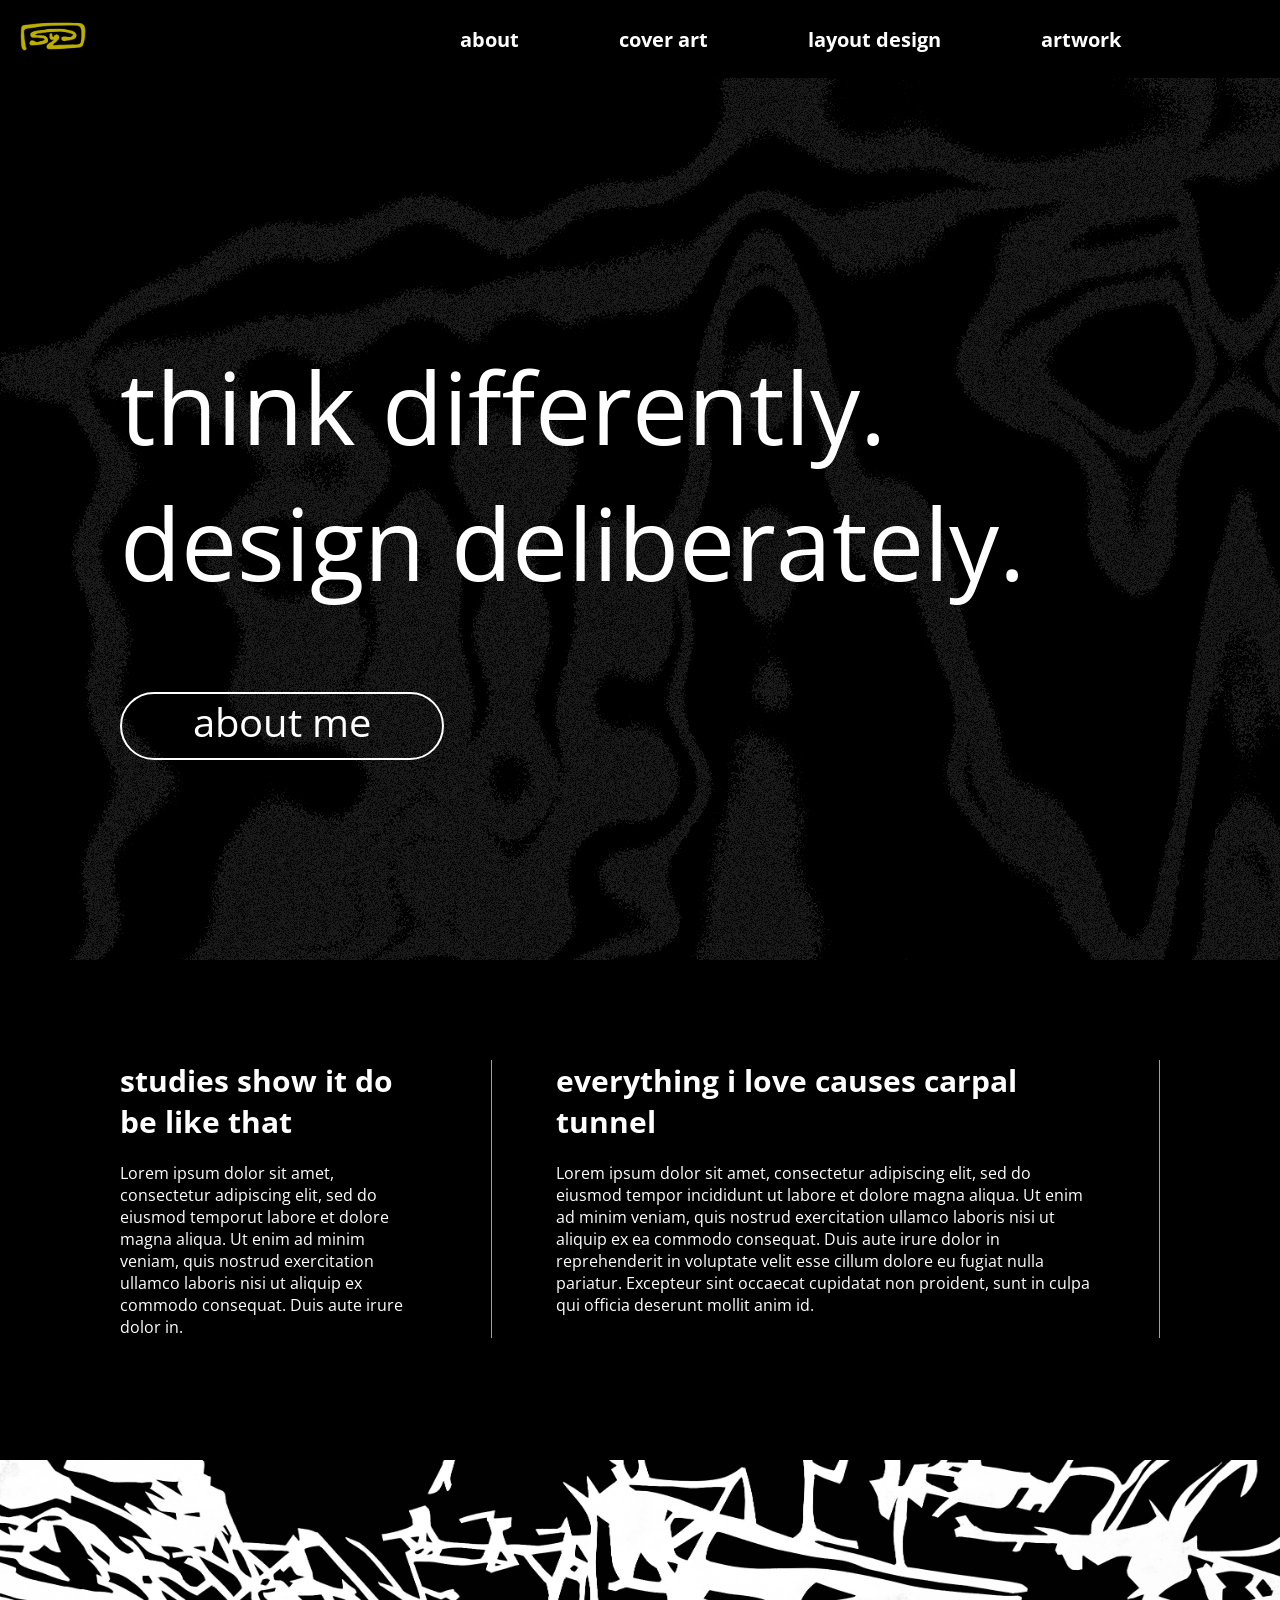
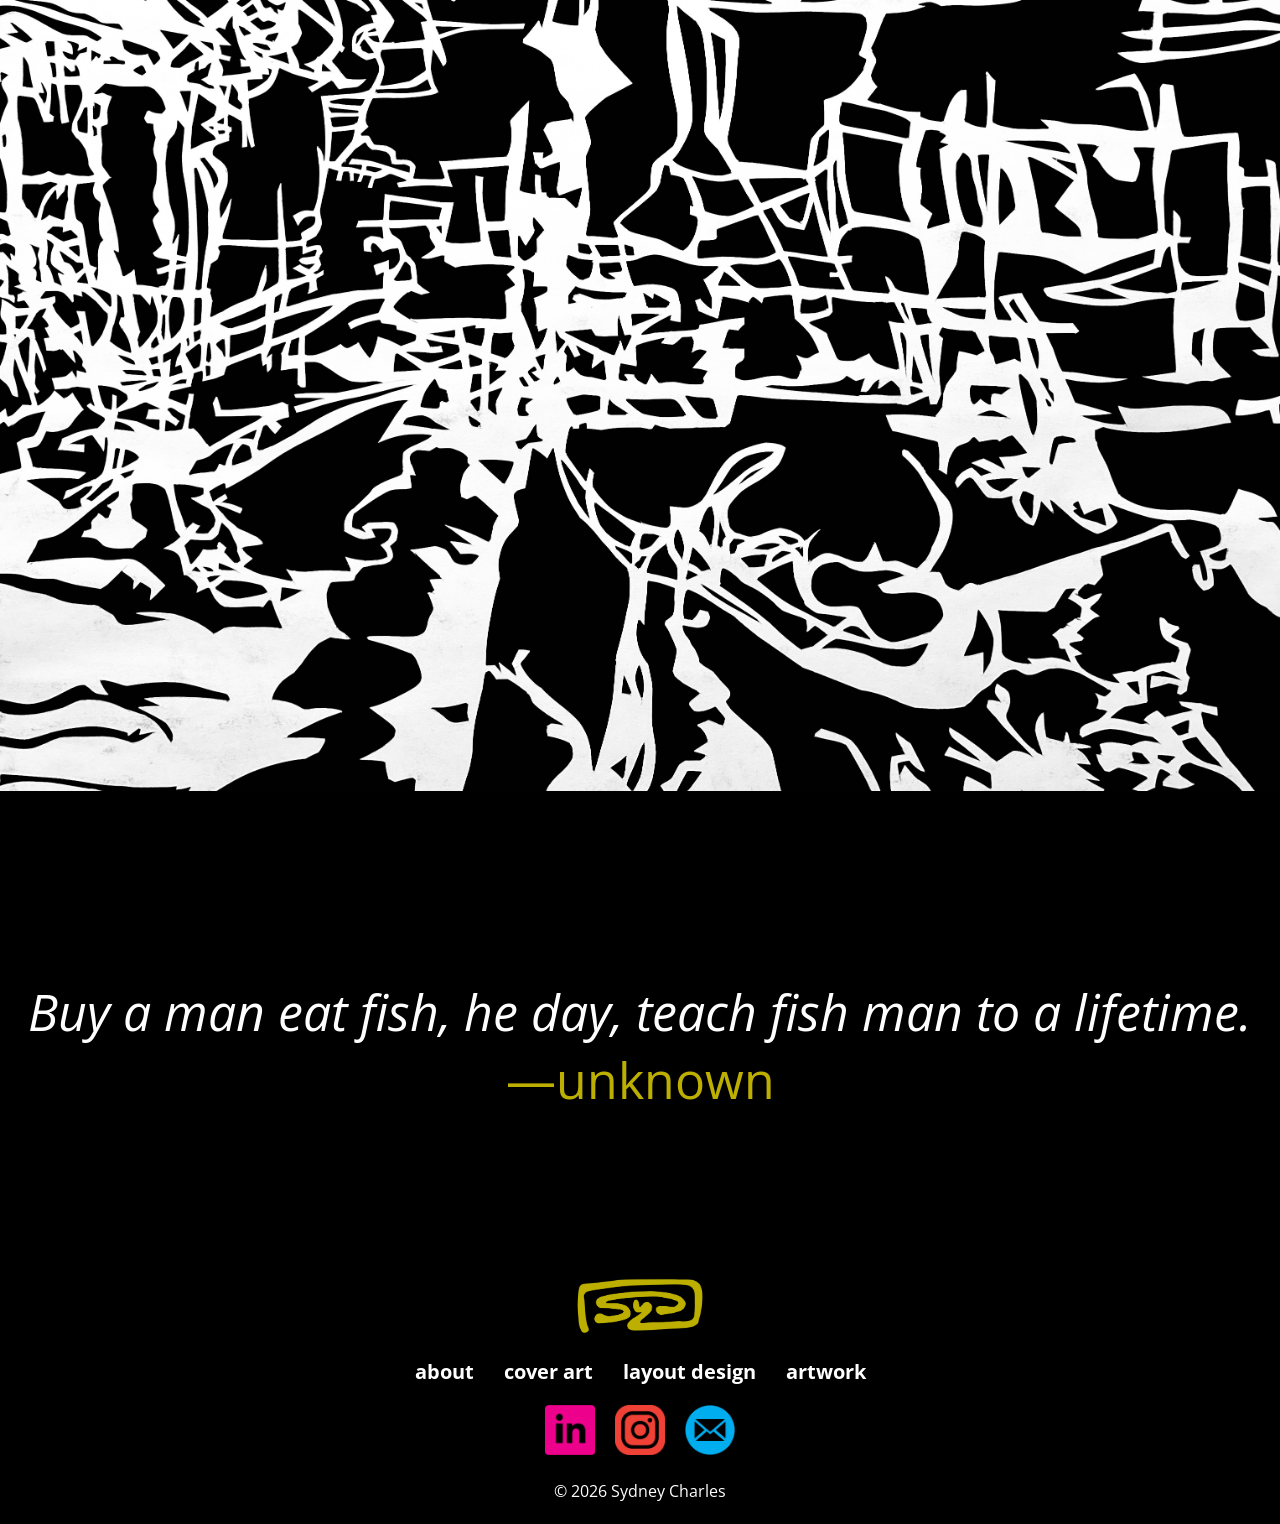
==== commit 0a1624ed: "new commit" ====
--- a/index.html
+++ b/index.html
@@ -102,38 +102,39 @@
 
 
     <div class="footercontainer">
-        <div class="footerlogocontainer">
-            <a href="/">
-                <img src="/assets/sydlogo-char.png" class="footerlogo">
-            </a>
-        </div>
-        <div class="footerchild">
-            <a href=" /about">
-                <p>
-                    about
-                </p>
-            </a>
-        </div>
-        <div class="footerchild">
-            <a href=" /coverart">
-                <p>
-                    cover art
-                </p>
-            </a>
-        </div>
-        <div class="footerchild">
-            <a href=" /layoutdesign">
-                <p>
-                    layout design
-                </p>
-            </a>
-        </div>
-        <div class="footerchild">
-            <a href=" /artwork">
-                <p>
-                    artwork
-                </p>
-            </a>
+        
+        <a href="/" class="footerlogocontainer">
+            <img src="/assets/sydlogo-char.png" class="footerlogo">
+        </a>
+        <div class="footerchildren">
+            <div class="footerchild">
+                <a href=" /about">
+                    <p>
+                        about
+                    </p>
+                </a>
+            </div>
+            <div class="footerchild">
+                <a href=" /coverart">
+                    <p>
+                        cover art
+                    </p>
+                </a>
+            </div>
+            <div class="footerchild">
+                <a href=" /layoutdesign">
+                    <p>
+                        layout design
+                    </p>
+                </a>
+            </div>
+            <div class="footerchild">
+                <a href=" /artwork">
+                    <p>
+                        artwork
+                    </p>
+                </a>
+            </div>
         </div>
         <div class="contacticons-container">
             <a href="https://www.linkedin.com/in/sydney-charles-209531306/"
--- a/style.css
+++ b/style.css
@@ -50,29 +50,25 @@
 .navbardiv {
     display: flex;
     flex-direction: row;
-    justify-content: right;
-    align-items: center;
-    height: 100px;
-    margin: 0px 80px 0px 0px;
+    justify-content: space-between;
+    align-items: center;
+    padding: 20px;
     }
     .navbar {
         display: flex;
         flex-direction: row;
-        justify-content: right;
         align-items: center;
-        gap: 12px;
-        min-width: 800px;
+        gap: 100px;
+        min-width:800px;
     }
     .logo {
         max-width: 15%;
-        margin: 40px;
     }
     .navbarbutton {
         color:white;
         font-size: 20px;
         font-weight: bold;
         font-family: "open sans";
-        padding: 40px;
     }
         .navbarbutton:hover {
             color: var(--chartreuse);
@@ -167,21 +163,22 @@
     color: white;
     background-color: black;
     font-size: 50px;
-    margin: 10rem 0rem;
+    padding: 10rem 0rem;
     text-align: center;
 }
     .yellowtext {
         color:#BCAF00;
     }
 
+
 .footercontainer {
     display: flex;
     flex-direction: column;
-    justify-content: space-between;
+    justify-content: center;
     align-items: center;
     gap: 20px;
 }
-    .footerlogocontainer { /*WHAT THE HELL WHY CAN'T I CENTER THE LOGO. ADSKLGJALSDJGOARG */
+    .footerlogocontainer {
         display: flex;
         flex-direction: row;
         justify-content: center;
@@ -189,19 +186,33 @@
         .footerlogo {
             max-width: 10%;
         }
-        
-    .footerchild {
-        color: white;
-        font-size: 20px;
-        font-weight: bold;
-    }
-        .footerchild:hover {
-            color: var(--chartreuse);
-            cursor:pointer;
-        }
-        .footerchild:active {
-            color: orangered;
-        }
+
+    .footerchildren {
+        display:flex;
+        flex-direction: column;
+        align-items: center;
+        gap: 20px;
+    }
+        @media screen and (min-width:320px) {
+        .footerchildren {
+            display: flex;
+            flex-direction: row;
+            justify-content: center;
+            gap: 30px;
+            }
+        }
+            .footerchild {
+                color: white;
+                font-size: 20px;
+                font-weight: bold;
+            }
+                .footerchild:hover {
+                    color: var(--chartreuse);
+                    cursor:pointer;
+                }
+                .footerchild:active {
+                    color: orangered;
+                }
 
     .contacticons-container {
         display:flex;
@@ -248,12 +259,12 @@
     flex-direction: row;
     align-items: center;
     gap: 60px;
-    margin: 60px 60px 60px 80px;
+    margin: 6.25%; /* 25% divided by 4 sides*/
 }
     .watertext {
         display: flex;
         flex-direction: column;
-        gap: 12px;
+        gap: 15px;
     }
     .waterimage {
         max-width: 900px;
@@ -262,14 +273,14 @@
 .algernondiv {
     display: flex;
     flex-direction: row;
-    margin: 60px 60px 60px 80px;
+    margin: 6.25%;
     gap: 60px;
     align-items: center;
 }
     .algernontext {
         display: flex;
         flex-direction: column;
-        gap: 12px;
+        gap: 15px;
     }
     .algernonimage {
         max-width: 900px;
@@ -280,12 +291,12 @@
     flex-direction: row;
     align-items: center;
     gap: 60px;
-    margin: 60px 60px 60px 80px;
+    margin: 6.25%;
 }
     .nexttonormaltext {
         display: flex;
         flex-direction: column;
-        gap: 12px;
+        gap: 15px;
     }
 
     .nexttonormalimage {
@@ -302,15 +313,109 @@
     display: flex;
     flex-direction: column;
     justify-content: start;
-    align-items: center;
-    max-width: 80%;
+    align-items: left;
     align-content: center;
-}
+    gap: 20px;
+    margin: 6.25%;
+}
+    .menuimage {
+        max-width: 85%;
+    }
     .menutext {
+        display: flex;
+        flex-direction: column;
+        max-width: 60%;
+    }
+
+.bananadiv {
+    display: flex;
+    flex-direction: column;
+    align-items: end;
+    margin: 6.25%;
+}
+    .banana-row1 {
+        display: flex;
+        flex-direction: row;
+        align-items: center;
+    }
+        .bananatext{
+            display:flex;
+            flex-direction: column;
+            align-items: start;
+            gap: 15px;
+            margin: 0px 60px 0px 0px;
+        }
+
+    .banana-row2 {
+        display: flex;
+        flex-direction: row;
+    }
+    
+    .bananaimage {
+        max-height: 500px;
+    }
+
+.fablecontainer {
+    display: flex;
+    flex-direction: row;
+    align-items: center;
+    gap: 20px;
+    margin: 6.25%;
+}
+
+    .fableimages {
+        display: flex;
+        flex-direction: column;
+        gap: 20px;
+    }
+        .fableimage {
+            max-width: 800px;
+        }
+
+    .fabletext {
+        display: flex;
+        flex-direction: column;
+    }
+        .fableblurb {
+            color: white;
+            background-color: black;
+            font-size: 16px;
+        }
+        .fableblurbtitle {
+            color: var(--chartreuse);
+            background-color: black;
+            font-size: 30px;
+            font-weight: bold;
+        }
+.myspotcontainer{
+    display: flex;
+    flex-direction: row;
+    align-items: center;
+    gap: 20px;
+    margin: 6.25%;
+}
+    .myspotimage {
+        max-width: 800px;
+    }
+    .myspottext {
+        display: flex;
+        flex-direction: column;
+    }
+
+/* ARTWORK */
+
+.theaterdiv {
+    margin: 0px 0px 0px 120px;
+}
+    .theater {
+        max-height: 500px;
+    }
+    .theaterpres {
+    max-width: 500px;
     }
 
 .possumdiv {
-    margin: 0px 0px 0px 120px;
+margin: 0px 0px 0px 120px;
 }
     .possumicon {
         max-height: 180px;
@@ -319,52 +424,6 @@
         max-height: 500px;
     }
 
-.bananasdiv {
-    margin: 0px 0px 0px 120px  
-}
-    .bananas {
-        max-height: 600px;
-    }
-
-.fableimage {
-    max-width: 50%;
-    margin: 0px 0px 0px 120px;
-}
-
-.fable {
-    background-color: black;
-    padding: 0px 0px 0px 0px;
-}
-
-.fableblurb {
-    color: white;
-    background-color: black;
-    font-size: 16px;
-    width: 50%;
-    margin: 20px 0px 0px 120px;
-    padding: 0px 0px 60px 0px
-}
-
-.fableblurbtitle {
-    color: var(--chartreuse);
-    background-color: black;
-    font-size: 30px;
-    margin: 30px 0px 0px 120px;
-    font-weight: bold;
-}
-
-/* ARTWORK */
-
-.theaterdiv {
-    margin: 0px 0px 0px 120px;
-}
-    .theater {
-        max-height: 500px;
-    }
-    .theaterpres {
-    max-width: 500px;
-    }
-
 .collagediv {
     margin: 0px 0px 0px 120px;
 }
